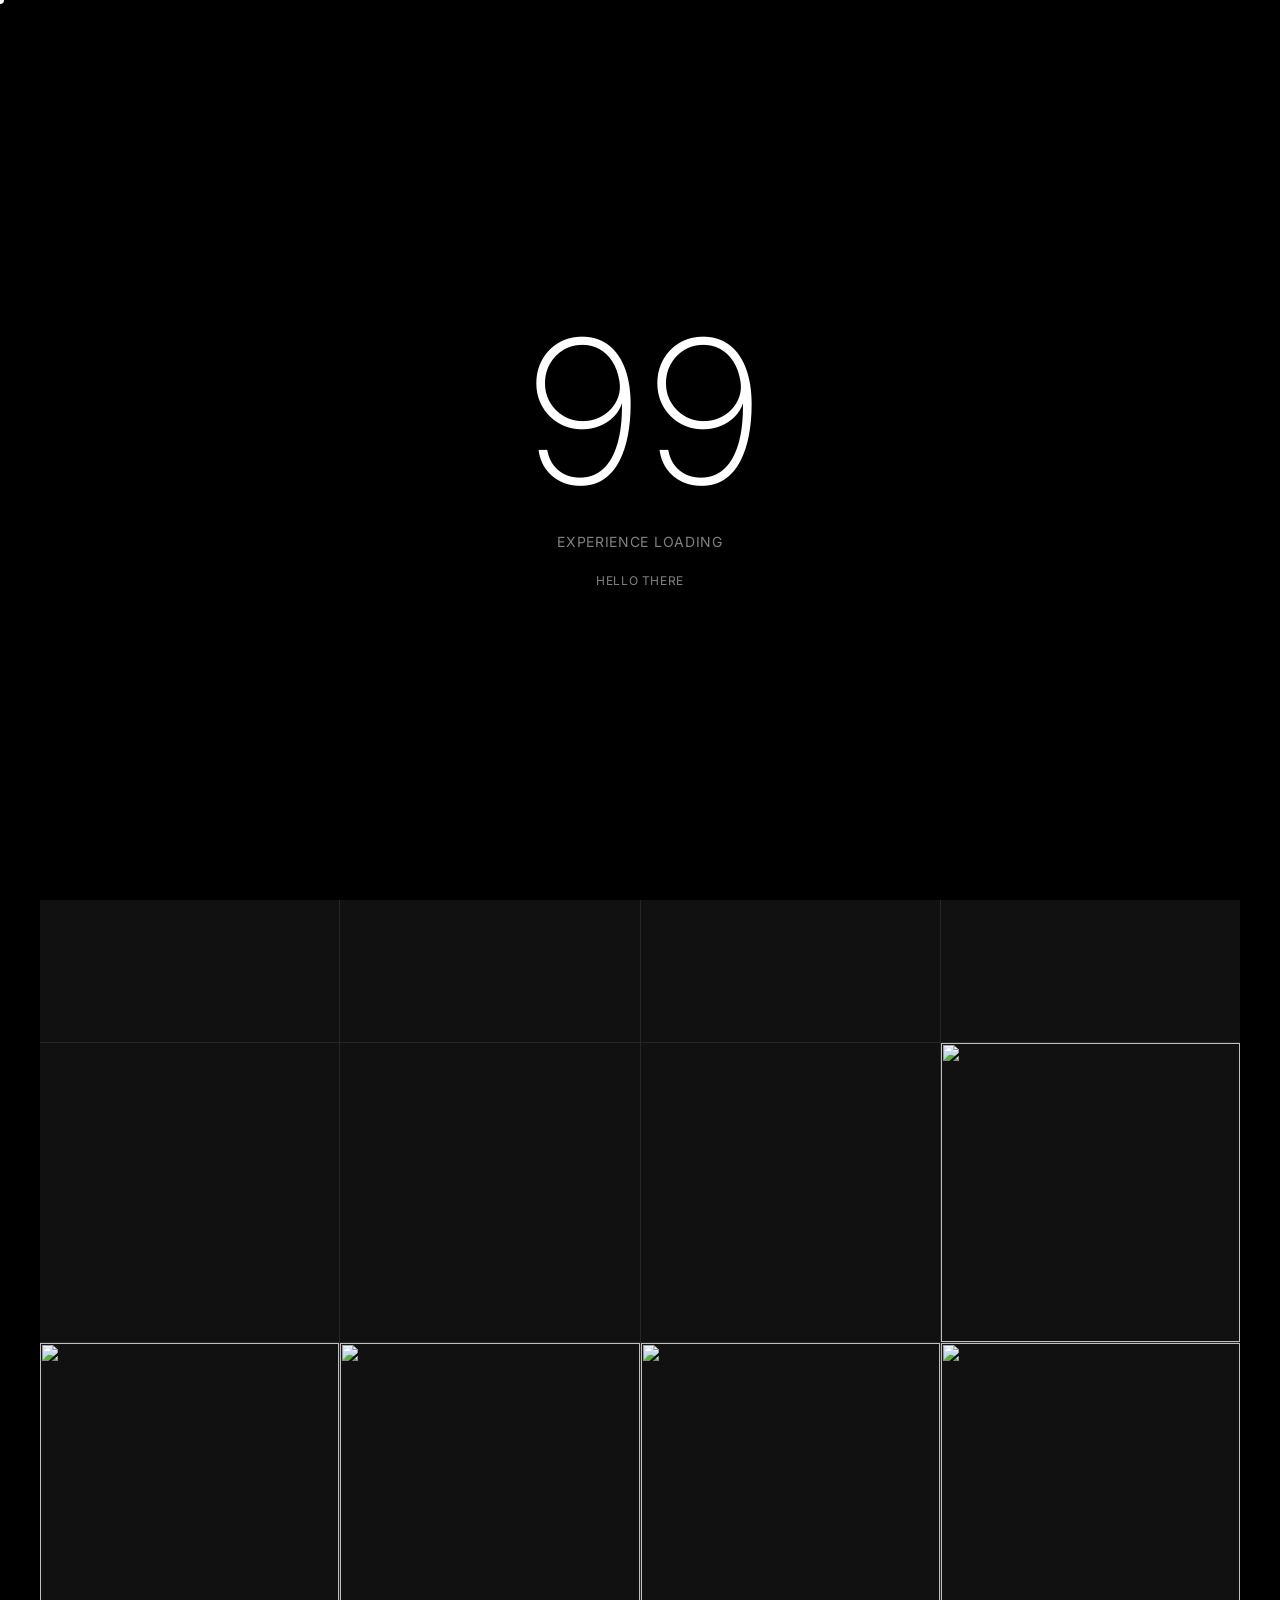
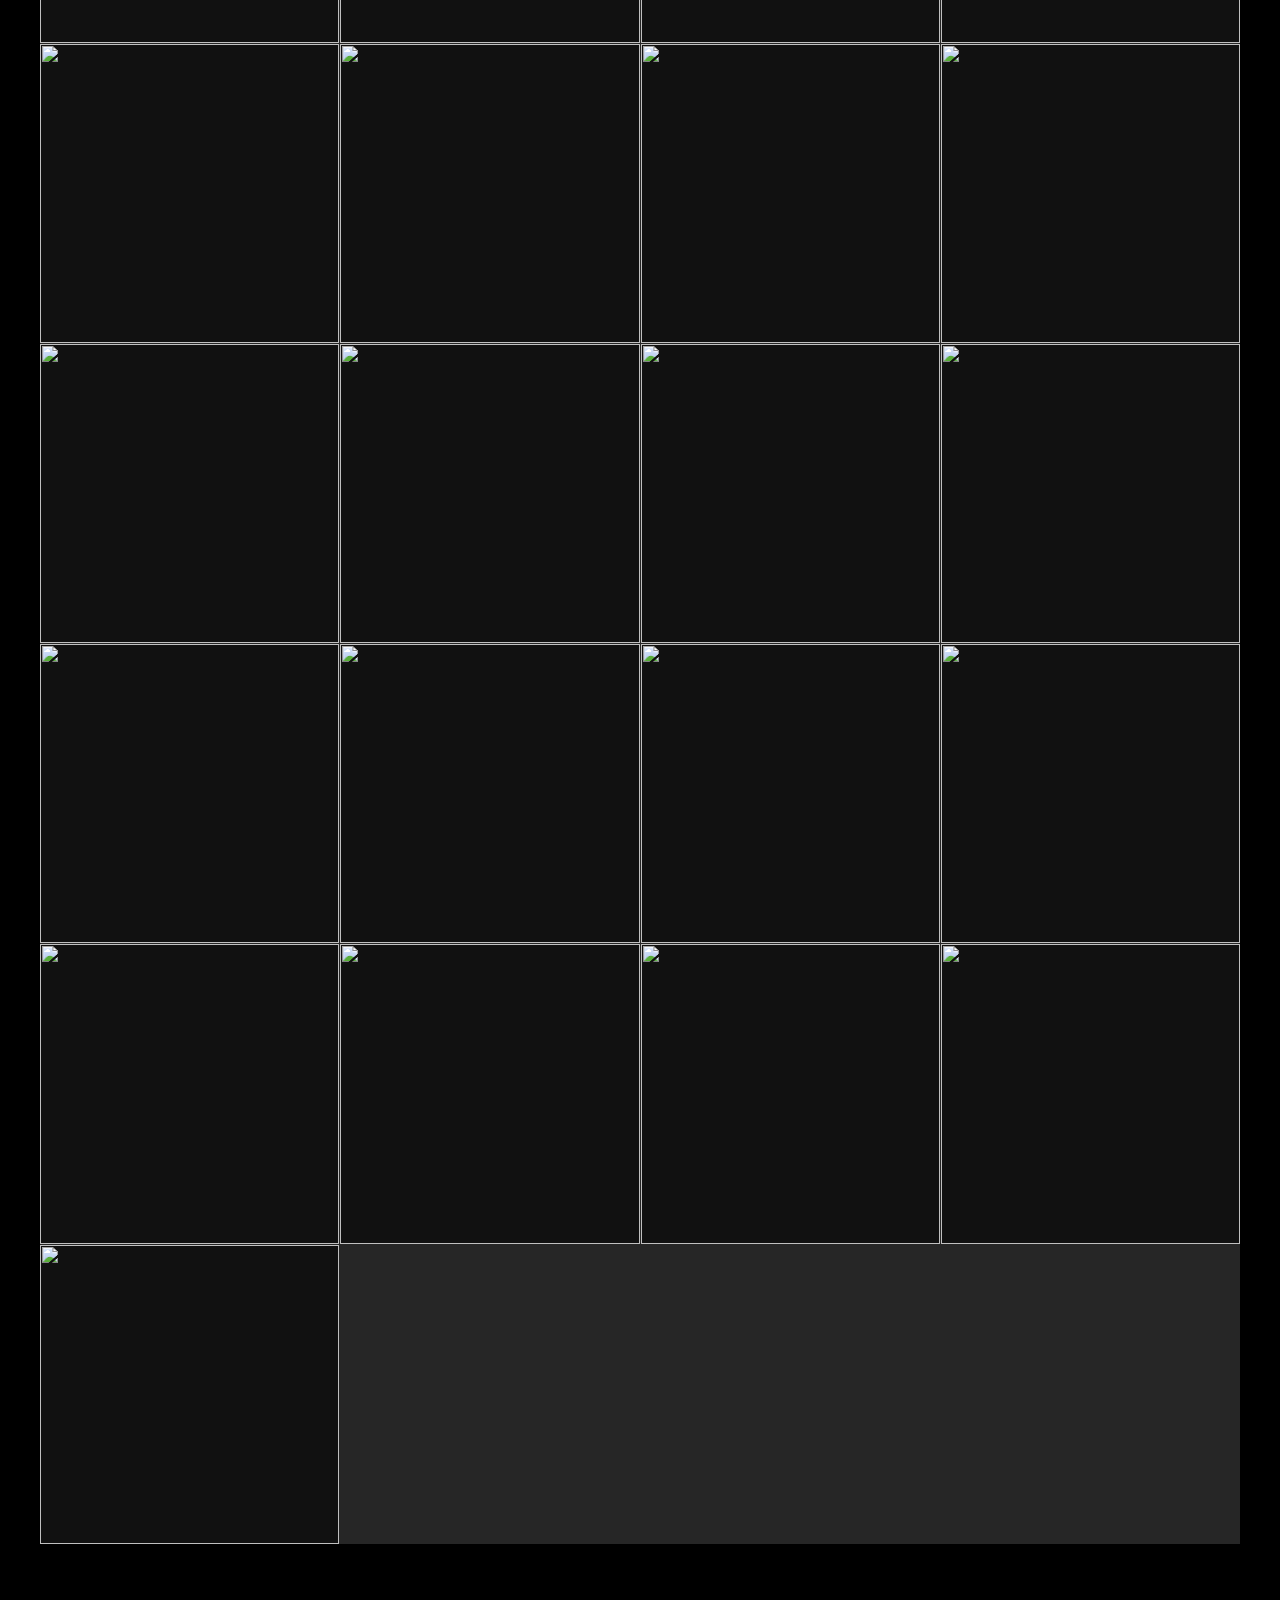
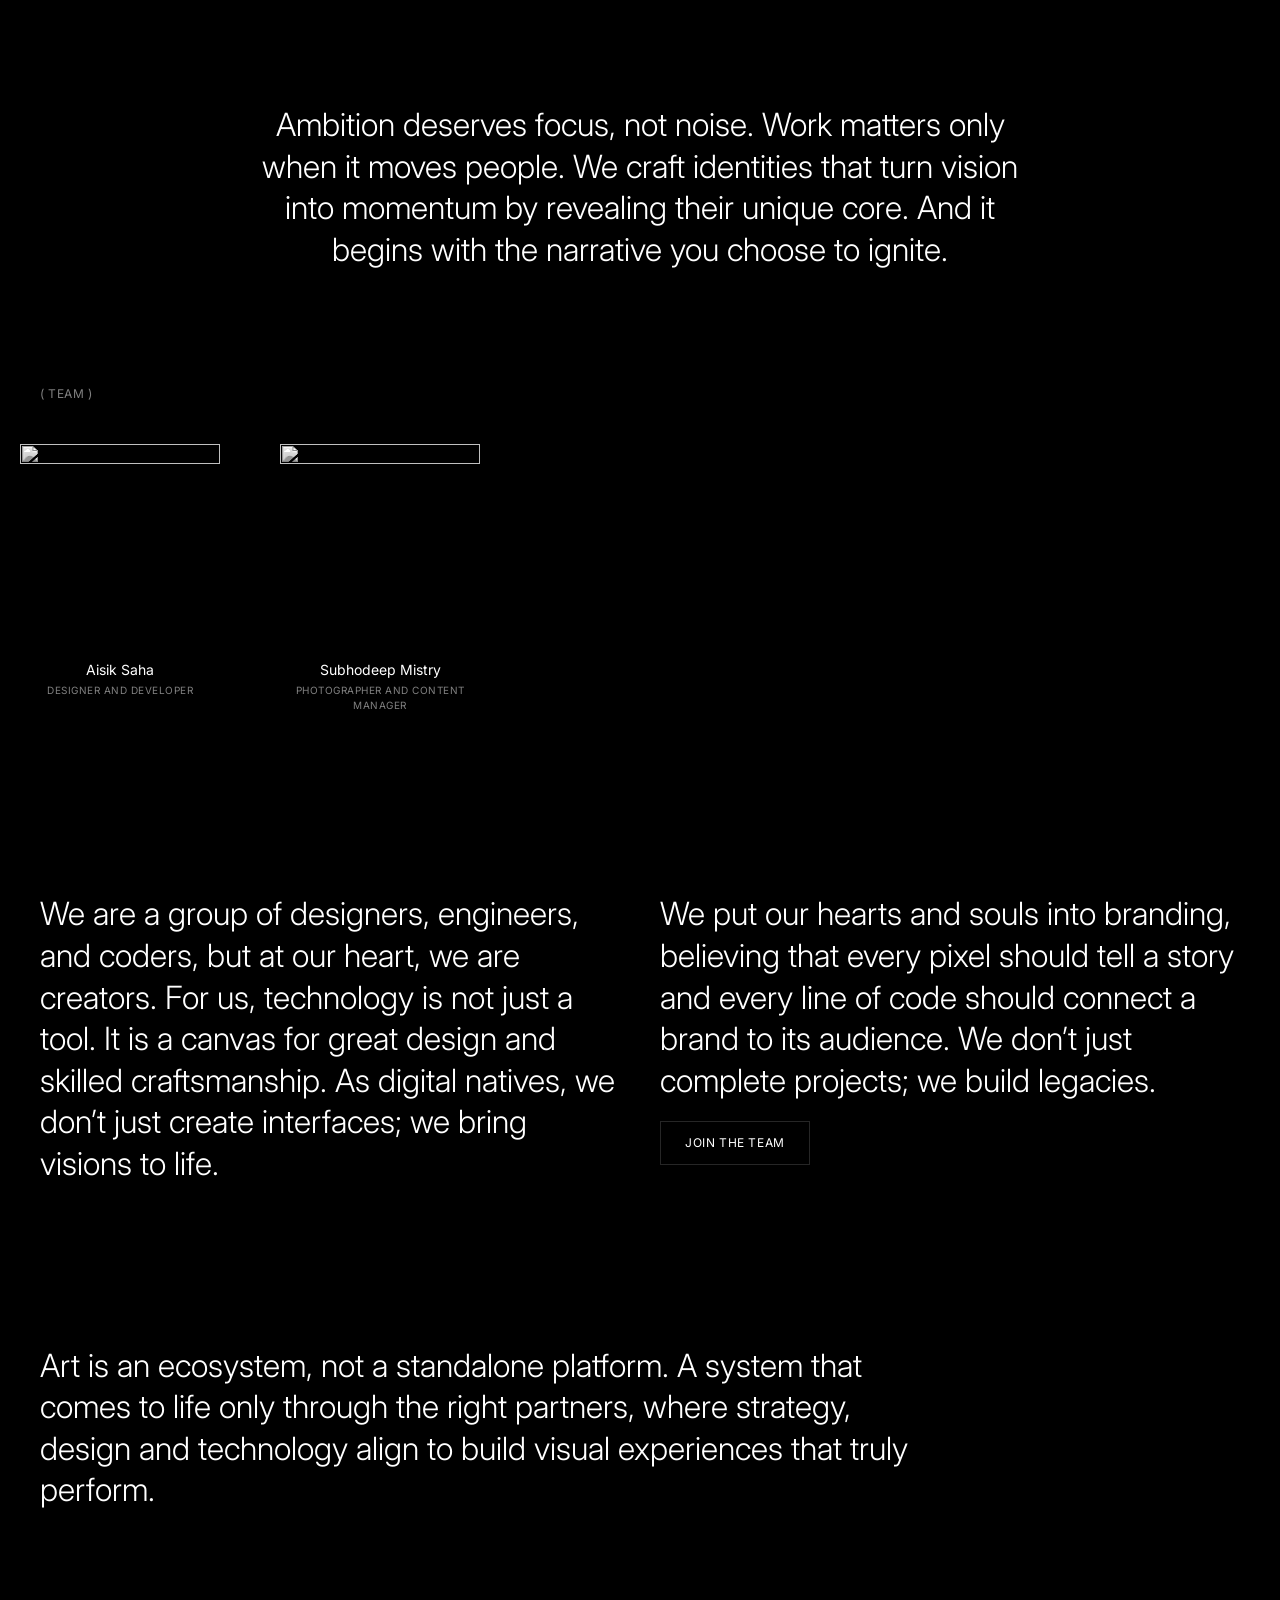
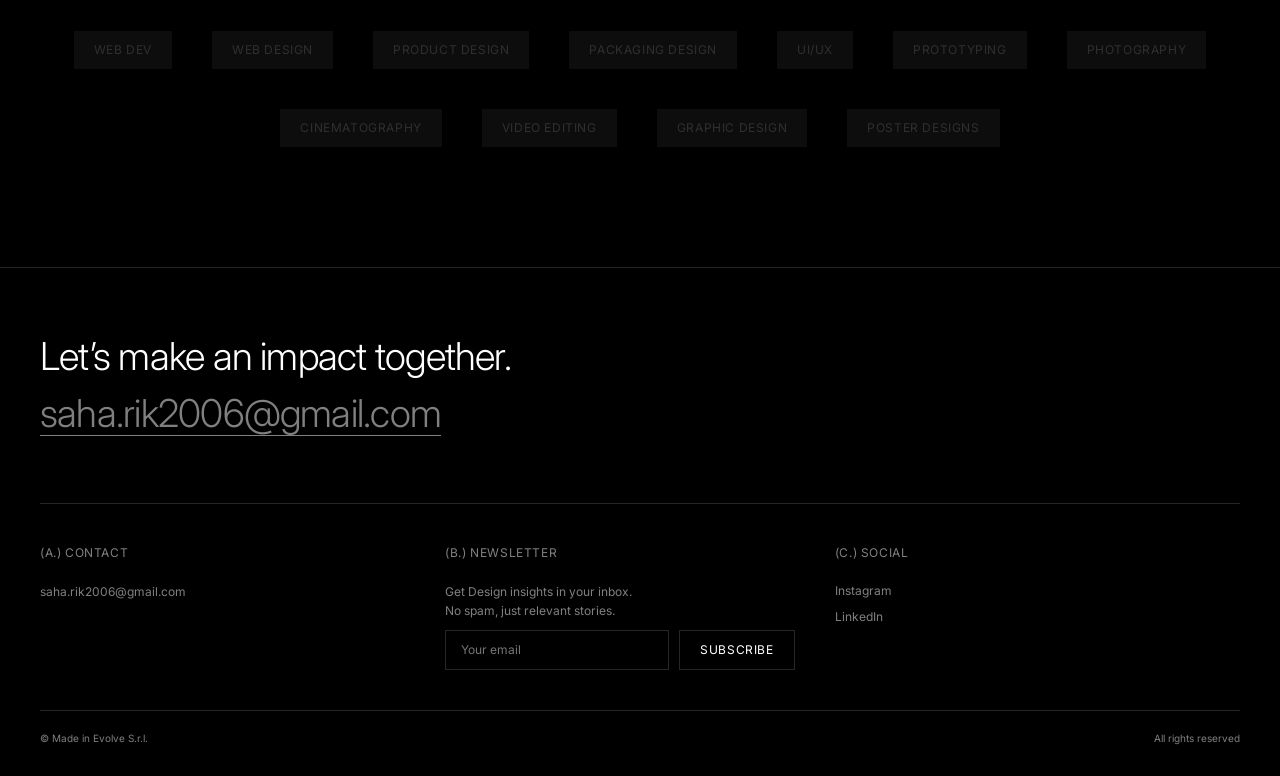
==== public/about.html @ c943b4be "Initial commit — Evolve agency website" ====
<!DOCTYPE html>
<html lang="en">
<head>
  <meta charset="UTF-8">
  <meta name="viewport" content="width=device-width, initial-scale=1.0">
  <title>About | Evolve</title>
  <meta name="description" content="Shopify Plus Agency & System Integrator | Made in Evolve">
  <link rel="preconnect" href="https://fonts.googleapis.com">
  <link rel="preconnect" href="https://fonts.gstatic.com" crossorigin>
  <link href="https://fonts.googleapis.com/css2?family=Inter:wght@200;300;400;500&display=swap" rel="stylesheet">
  <link rel="stylesheet" href="css/reset.css">
  <link rel="stylesheet" href="css/style.css">
  <link rel="stylesheet" href="css/animations.css">
</head>
<body>
  <div class="loader" id="loader">
    <div class="loader-percentage">00</div>
    <div class="loader-text">Experience Loading</div>
    <div class="loader-sub">hello there</div>
  </div>

  <header class="top-bar">
    <div class="top-bar-left">
      <a href="index.html" class="logo-link">
        <span class="logo-dot"></span>
        <span class="logo-text">Evolve</span>
      </a>
      <span class="top-bar-email">
        saha.rik2006@gmail.com
        <span class="email-tooltip">Click to copy email</span>
      </span>
    </div>
    <div class="top-bar-right">
      <div class="lang-switcher">
        <a href="about.html" class="active">EN</a>
        <span style="color:rgba(255,255,255,0.3)">/</span>
        <a href="#">IT</a>
      </div>
      <button class="menu-toggle" aria-label="Toggle menu">
        <span></span>
        <span></span>
        <span></span>
      </button>
    </div>
  </header>

  <nav class="menu-overlay">
    <a href="index.html">Home</a>
    <a href="projects.html">Projects</a>
    <a href="about.html">About</a>
    <a href="services.html">Services</a>
    <a href="contacts.html">Contacts</a>
    <div class="menu-overlay-email">saha.rik2006@gmail.com</div>
  </nav>

  <section class="about-hero">
    <div class="hero-tags">
      <span class="hero-tag">Brand Direction</span>
      <span class="hero-tag">Performance Marketing</span>
      <span class="hero-tag">Advanced Tech</span>
    </div>
    <div style="max-width:90rem;">
      <p class="text-medium" style="margin-bottom:3rem;">
        Evolve is born from a true ambition. Not a theoretical ambition, not a manifesto-style ambition:
        a concrete, tangible drive that pushes you to build, to stand out, to rise.
        The will to make it, to leave a mark. To prove that things can be done better.
        Differently. Truly. Everything begins from this initial spark.
      </p>
      <span class="section-label">OVERVIEW</span>
    </div>
  </section>

  <section class="section" style="padding-top:0;">
    <div class="container">
      <div style="display:grid;grid-template-columns:1fr 1fr;gap:4rem;align-items:start;">
        <p class="text-medium" style="font-size:clamp(1.4rem,1.8vw,2.2rem);">
          And it takes shape within a team built not on similarity, but on tension.
          Designers, creatives, developers, strategists. People who come from opposite worlds
          yet coexist in balance. Because it is there at the intersection between vision and
          structure that the difference is made.
        </p>
        <p class="text-medium" style="font-size:clamp(1.4rem,1.8vw,2.2rem);">
          The true strength of Evolve lies precisely in this: a harmony of diverse tensions.
          Between those who imagine and those who bring ideas to life.
          Between those who break the rules and those who rebuild them better.
        </p>
      </div>

      <div class="media-grid">
        <div class="img-placeholder" style="aspect-ratio:1;" data-media='{"type":"video","src":"https://res.cloudinary.com/dv9ndle5u/video/upload/v1782194505/evolve-media/s_1.mp4"}'><video loop muted playsinline preload="metadata"><source src="https://res.cloudinary.com/dv9ndle5u/video/upload/v1782194505/evolve-media/s_1.mp4" type="video/mp4"></video></div>
        <div class="img-placeholder" style="aspect-ratio:1;" data-media='{"type":"video","src":"https://res.cloudinary.com/dv9ndle5u/video/upload/v1782194543/evolve-media/s_2.mp4"}'><video loop muted playsinline preload="metadata"><source src="https://res.cloudinary.com/dv9ndle5u/video/upload/v1782194543/evolve-media/s_2.mp4" type="video/mp4"></video></div>
        <div class="img-placeholder" style="aspect-ratio:1;" data-media='{"type":"video","src":"https://res.cloudinary.com/dv9ndle5u/video/upload/v1782195685/evolve-media/s_3.mp4"}'><video loop muted playsinline preload="metadata"><source src="https://res.cloudinary.com/dv9ndle5u/video/upload/v1782195685/evolve-media/s_3.mp4" type="video/mp4"></video></div>
        <div class="img-placeholder" style="aspect-ratio:1;" data-media='{"type":"video","src":"https://res.cloudinary.com/dv9ndle5u/video/upload/v1782195697/evolve-media/s_4.mp4"}'><video loop muted playsinline preload="metadata"><source src="https://res.cloudinary.com/dv9ndle5u/video/upload/v1782195697/evolve-media/s_4.mp4" type="video/mp4"></video></div>
        <div class="img-placeholder" style="aspect-ratio:1;" data-media='{"type":"video","src":"https://res.cloudinary.com/dv9ndle5u/video/upload/v1782195722/evolve-media/s_5.mp4"}'><video loop muted playsinline preload="metadata"><source src="https://res.cloudinary.com/dv9ndle5u/video/upload/v1782195722/evolve-media/s_5.mp4" type="video/mp4"></video></div>
        <div class="img-placeholder" style="aspect-ratio:1;" data-media='{"type":"video","src":"https://res.cloudinary.com/dv9ndle5u/video/upload/v1782194721/evolve-media/s_6.mp4"}'><video loop muted playsinline preload="metadata"><source src="https://res.cloudinary.com/dv9ndle5u/video/upload/v1782194721/evolve-media/s_6.mp4" type="video/mp4"></video></div>
        <div class="img-placeholder" style="aspect-ratio:1;" data-media='{"type":"video","src":"https://res.cloudinary.com/dv9ndle5u/video/upload/v1782194740/evolve-media/s_7.mp4"}'><video loop muted playsinline preload="metadata"><source src="https://res.cloudinary.com/dv9ndle5u/video/upload/v1782194740/evolve-media/s_7.mp4" type="video/mp4"></video></div>
        <div class="img-placeholder" style="aspect-ratio:1;" data-media='{"type":"image","src":"https://res.cloudinary.com/dv9ndle5u/image/upload/v1782194744/evolve-media/s_8.jpg"}'><img src="https://res.cloudinary.com/dv9ndle5u/image/upload/v1782194744/evolve-media/s_8.jpg" loading="lazy" alt=""></div>
        <div class="img-placeholder" style="aspect-ratio:1;" data-media='{"type":"image","src":"https://res.cloudinary.com/dv9ndle5u/image/upload/v1782194746/evolve-media/s_9.jpg"}'><img src="https://res.cloudinary.com/dv9ndle5u/image/upload/v1782194746/evolve-media/s_9.jpg" loading="lazy" alt=""></div>
        <div class="img-placeholder" style="aspect-ratio:1;" data-media='{"type":"image","src":"https://res.cloudinary.com/dv9ndle5u/image/upload/v1782194509/evolve-media/s_10.jpg"}'><img src="https://res.cloudinary.com/dv9ndle5u/image/upload/v1782194509/evolve-media/s_10.jpg" loading="lazy" alt=""></div>
        <div class="img-placeholder" style="aspect-ratio:1;" data-media='{"type":"image","src":"https://res.cloudinary.com/dv9ndle5u/image/upload/v1782194513/evolve-media/s_11.jpg"}'><img src="https://res.cloudinary.com/dv9ndle5u/image/upload/v1782194513/evolve-media/s_11.jpg" loading="lazy" alt=""></div>
        <div class="img-placeholder" style="aspect-ratio:1;" data-media='{"type":"image","src":"https://res.cloudinary.com/dv9ndle5u/image/upload/v1782194515/evolve-media/s_12.jpg"}'><img src="https://res.cloudinary.com/dv9ndle5u/image/upload/v1782194515/evolve-media/s_12.jpg" loading="lazy" alt=""></div>
        <div class="img-placeholder" style="aspect-ratio:1;" data-media='{"type":"image","src":"https://res.cloudinary.com/dv9ndle5u/image/upload/v1782194517/evolve-media/s_13.jpg"}'><img src="https://res.cloudinary.com/dv9ndle5u/image/upload/v1782194517/evolve-media/s_13.jpg" loading="lazy" alt=""></div>
        <div class="img-placeholder" style="aspect-ratio:1;" data-media='{"type":"image","src":"https://res.cloudinary.com/dv9ndle5u/image/upload/v1782194520/evolve-media/s_14.jpg"}'><img src="https://res.cloudinary.com/dv9ndle5u/image/upload/v1782194520/evolve-media/s_14.jpg" loading="lazy" alt=""></div>
        <div class="img-placeholder" style="aspect-ratio:1;" data-media='{"type":"image","src":"https://res.cloudinary.com/dv9ndle5u/image/upload/v1782194523/evolve-media/s_15.jpg"}'><img src="https://res.cloudinary.com/dv9ndle5u/image/upload/v1782194523/evolve-media/s_15.jpg" loading="lazy" alt=""></div>
        <div class="img-placeholder" style="aspect-ratio:1;" data-media='{"type":"image","src":"https://res.cloudinary.com/dv9ndle5u/image/upload/v1782194526/evolve-media/s_16.jpg"}'><img src="https://res.cloudinary.com/dv9ndle5u/image/upload/v1782194526/evolve-media/s_16.jpg" loading="lazy" alt=""></div>
        <div class="img-placeholder" style="aspect-ratio:1;" data-media='{"type":"image","src":"https://res.cloudinary.com/dv9ndle5u/image/upload/v1782194529/evolve-media/s_17.jpg"}'><img src="https://res.cloudinary.com/dv9ndle5u/image/upload/v1782194529/evolve-media/s_17.jpg" loading="lazy" alt=""></div>
        <div class="img-placeholder" style="aspect-ratio:1;" data-media='{"type":"image","src":"https://res.cloudinary.com/dv9ndle5u/image/upload/v1782194531/evolve-media/s_18.jpg"}'><img src="https://res.cloudinary.com/dv9ndle5u/image/upload/v1782194531/evolve-media/s_18.jpg" loading="lazy" alt=""></div>
        <div class="img-placeholder" style="aspect-ratio:1;" data-media='{"type":"image","src":"https://res.cloudinary.com/dv9ndle5u/image/upload/v1782194534/evolve-media/s_19.jpg"}'><img src="https://res.cloudinary.com/dv9ndle5u/image/upload/v1782194534/evolve-media/s_19.jpg" loading="lazy" alt=""></div>
        <div class="img-placeholder" style="aspect-ratio:1;" data-media='{"type":"image","src":"https://res.cloudinary.com/dv9ndle5u/image/upload/v1782194546/evolve-media/s_20.jpg"}'><img src="https://res.cloudinary.com/dv9ndle5u/image/upload/v1782194546/evolve-media/s_20.jpg" loading="lazy" alt=""></div>
        <div class="img-placeholder" style="aspect-ratio:1;" data-media='{"type":"image","src":"https://res.cloudinary.com/dv9ndle5u/image/upload/v1782194548/evolve-media/s_21.jpg"}'><img src="https://res.cloudinary.com/dv9ndle5u/image/upload/v1782194548/evolve-media/s_21.jpg" loading="lazy" alt=""></div>
        <div class="img-placeholder" style="aspect-ratio:1;" data-media='{"type":"image","src":"https://res.cloudinary.com/dv9ndle5u/image/upload/v1782194550/evolve-media/s_22.jpg"}'><img src="https://res.cloudinary.com/dv9ndle5u/image/upload/v1782194550/evolve-media/s_22.jpg" loading="lazy" alt=""></div>
        <div class="img-placeholder" style="aspect-ratio:1;" data-media='{"type":"image","src":"https://res.cloudinary.com/dv9ndle5u/image/upload/v1782194487/evolve-media/s_1.jpg"}'><img src="https://res.cloudinary.com/dv9ndle5u/image/upload/v1782194487/evolve-media/s_1.jpg" loading="lazy" alt=""></div>
        <div class="img-placeholder" style="aspect-ratio:1;" data-media='{"type":"image","src":"https://res.cloudinary.com/dv9ndle5u/image/upload/v1782194536/evolve-media/s_2.jpg"}'><img src="https://res.cloudinary.com/dv9ndle5u/image/upload/v1782194536/evolve-media/s_2.jpg" loading="lazy" alt=""></div>
        <div class="img-placeholder" style="aspect-ratio:1;" data-media='{"type":"image","src":"https://res.cloudinary.com/dv9ndle5u/image/upload/v1782194552/evolve-media/s_3.jpg"}'><img src="https://res.cloudinary.com/dv9ndle5u/image/upload/v1782194552/evolve-media/s_3.jpg" loading="lazy" alt=""></div>
        <div class="img-placeholder" style="aspect-ratio:1;" data-media='{"type":"image","src":"https://res.cloudinary.com/dv9ndle5u/image/upload/v1782194598/evolve-media/s_4.jpg"}'><img src="https://res.cloudinary.com/dv9ndle5u/image/upload/v1782194598/evolve-media/s_4.jpg" loading="lazy" alt=""></div>
        <div class="img-placeholder" style="aspect-ratio:1;" data-media='{"type":"image","src":"https://res.cloudinary.com/dv9ndle5u/image/upload/v1782194648/evolve-media/s_5.jpg"}'><img src="https://res.cloudinary.com/dv9ndle5u/image/upload/v1782194648/evolve-media/s_5.jpg" loading="lazy" alt=""></div>
        <div class="img-placeholder" style="aspect-ratio:1;" data-media='{"type":"image","src":"https://res.cloudinary.com/dv9ndle5u/image/upload/v1782194699/evolve-media/s_6.jpg"}'><img src="https://res.cloudinary.com/dv9ndle5u/image/upload/v1782194699/evolve-media/s_6.jpg" loading="lazy" alt=""></div>
        <div class="img-placeholder" style="aspect-ratio:1;" data-media='{"type":"image","src":"https://res.cloudinary.com/dv9ndle5u/image/upload/v1782194724/evolve-media/s_7.jpg"}'><img src="https://res.cloudinary.com/dv9ndle5u/image/upload/v1782194724/evolve-media/s_7.jpg" loading="lazy" alt=""></div>
      </div>
    </div>
  </section>

  <section class="section">
    <div class="container">
      <div style="max-width:80rem;margin:0 auto;text-align:center;">
        <p class="text-medium" style="margin-bottom:3rem;">
          Ambition deserves focus, not noise. Work matters only when it moves people.
          We craft identities that turn vision into momentum by revealing their unique core.
          And it begins with the narrative you choose to ignite.
        </p>
      </div>
    </div>
  </section>

  <!-- Team Grid -->
  <section class="section" style="padding-top:0;">
    <div class="container">
      <span class="section-label">( TEAM )</span>
    </div>
    <div class="team-grid" style="margin-top:2rem;">
      <div class="team-member">
        <img src="https://res.cloudinary.com/dv9ndle5u/image/upload/v1782194396/evolve-media/pic_12.jpg" alt="" loading="lazy" style="width:100%;aspect-ratio:1;object-fit:cover;display:block;">
        <h4>Aisik Saha</h4>
        <p>Designer and Developer</p>
      </div>
      <div class="team-member">
        <img src="https://res.cloudinary.com/dv9ndle5u/image/upload/v1782194401/evolve-media/pic_14.jpg" alt="" loading="lazy" style="width:100%;aspect-ratio:1;object-fit:cover;display:block;">
        <h4>Subhodeep Mistry</h4>
        <p>Photographer and Content Manager</p>
      </div>
    </div>
  </section>

  <!-- Philosophy -->
  <section class="section">
    <div class="container">
      <div style="display:grid;grid-template-columns:1fr 1fr;gap:4rem;">
        <p class="text-medium">
          We are a group of designers, engineers, and coders, but at our heart, we are creators.
          For us, technology is not just a tool. It is a canvas for great design and skilled craftsmanship.
          As digital natives, we don&rsquo;t just create interfaces; we bring visions to life.
        </p>
        <div>
          <p class="text-medium" style="margin-bottom:2rem;">
            We put our hearts and souls into branding, believing that every pixel should tell a story
            and every line of code should connect a brand to its audience.
            We don&rsquo;t just complete projects; we build legacies.
          </p>
          <a href="contacts.html" class="btn">Join The Team</a>
        </div>
      </div>
    </div>
  </section>

  <section class="section">
    <div class="container">
      <p class="text-medium" style="max-width:90rem;">
        Art is an ecosystem, not a standalone platform. A system that comes to life only
        through the right partners, where strategy, design and technology align to build visual
        experiences that truly perform.
      </p>
    </div>
  </section>



  <!-- Partner Logos -->
  <section class="section" style="padding-top:0;">
    <div class="partner-logos">
      <span class="partner-logo" style="display:flex;align-items:center;justify-content:center;background:rgba(255,255,255,0.1);padding:1rem 2rem;border-radius:0;height:auto;font-size:1.2rem;letter-spacing:0.05em;text-transform:uppercase;color:rgba(255,255,255,0.3);">Web Dev</span>
      <span class="partner-logo" style="display:flex;align-items:center;justify-content:center;background:rgba(255,255,255,0.1);padding:1rem 2rem;border-radius:0;height:auto;font-size:1.2rem;letter-spacing:0.05em;text-transform:uppercase;color:rgba(255,255,255,0.3);">Web Design</span>
      <span class="partner-logo" style="display:flex;align-items:center;justify-content:center;background:rgba(255,255,255,0.1);padding:1rem 2rem;border-radius:0;height:auto;font-size:1.2rem;letter-spacing:0.05em;text-transform:uppercase;color:rgba(255,255,255,0.3);">Product Design</span>
      <span class="partner-logo" style="display:flex;align-items:center;justify-content:center;background:rgba(255,255,255,0.1);padding:1rem 2rem;border-radius:0;height:auto;font-size:1.2rem;letter-spacing:0.05em;text-transform:uppercase;color:rgba(255,255,255,0.3);">Packaging Design</span>
      <span class="partner-logo" style="display:flex;align-items:center;justify-content:center;background:rgba(255,255,255,0.1);padding:1rem 2rem;border-radius:0;height:auto;font-size:1.2rem;letter-spacing:0.05em;text-transform:uppercase;color:rgba(255,255,255,0.3);">UI/UX</span>
      <span class="partner-logo" style="display:flex;align-items:center;justify-content:center;background:rgba(255,255,255,0.1);padding:1rem 2rem;border-radius:0;height:auto;font-size:1.2rem;letter-spacing:0.05em;text-transform:uppercase;color:rgba(255,255,255,0.3);">Prototyping</span>
      <span class="partner-logo" style="display:flex;align-items:center;justify-content:center;background:rgba(255,255,255,0.1);padding:1rem 2rem;border-radius:0;height:auto;font-size:1.2rem;letter-spacing:0.05em;text-transform:uppercase;color:rgba(255,255,255,0.3);">Photography</span>
      <span class="partner-logo" style="display:flex;align-items:center;justify-content:center;background:rgba(255,255,255,0.1);padding:1rem 2rem;border-radius:0;height:auto;font-size:1.2rem;letter-spacing:0.05em;text-transform:uppercase;color:rgba(255,255,255,0.3);">Cinematography</span>
      <span class="partner-logo" style="display:flex;align-items:center;justify-content:center;background:rgba(255,255,255,0.1);padding:1rem 2rem;border-radius:0;height:auto;font-size:1.2rem;letter-spacing:0.05em;text-transform:uppercase;color:rgba(255,255,255,0.3);">Video Editing</span>
      <span class="partner-logo" style="display:flex;align-items:center;justify-content:center;background:rgba(255,255,255,0.1);padding:1rem 2rem;border-radius:0;height:auto;font-size:1.2rem;letter-spacing:0.05em;text-transform:uppercase;color:rgba(255,255,255,0.3);">Graphic Design</span>
      <span class="partner-logo" style="display:flex;align-items:center;justify-content:center;background:rgba(255,255,255,0.1);padding:1rem 2rem;border-radius:0;height:auto;font-size:1.2rem;letter-spacing:0.05em;text-transform:uppercase;color:rgba(255,255,255,0.3);">Poster Designs</span>
    </div>
  </section>

  <footer class="footer">
    <div class="footer-cta">
      Let&rsquo;s make an impact together.<br>
      <a href="mailto:saha.rik2006@gmail.com">saha.rik2006@gmail.com</a>
    </div>
    <div class="footer-grid">
      <div class="footer-section">
        <h4>(a.) Contact</h4>
        <p>saha.rik2006@gmail.com</p>
      </div>
      <div class="footer-section">
        <h4>(B.) Newsletter</h4>
        <p>Get Design insights in your inbox.<br>No spam, just relevant stories.</p>
        <form class="newsletter-form">
          <input type="email" name="email" placeholder="Your email" required>
          <button type="button">Subscribe</button>
        </form>
        <div class="form-success">Thank you! Your submission has been received!</div>
        <div class="form-error">Oops! Something went wrong while submitting the form.</div>
      </div>
      <div class="footer-section">
        <h4>(C.) Social</h4>
        <a href="https://www.instagram.com/madeinevolve" target="_blank">Instagram</a>
        <a href="https://www.linkedin.com/company/madeinevolve/" target="_blank">LinkedIn</a>
      </div>
    </div>
    <div class="footer-legal">
      <span>&copy; Made in Evolve S.r.l.</span>
      <span>All rights reserved</span>
    </div>
  </footer>

  <div class="lightbox" id="lightbox">
    <div class="lightbox-bg" id="lightboxBg"></div>
    <button class="lightbox-arrow lightbox-arrow-prev" id="lightboxPrev">
      <svg width="24" height="24" viewBox="0 0 24 24" fill="none" stroke="currentColor" stroke-width="2"><path d="M15 18l-6-6 6-6"/></svg>
    </button>
    <button class="lightbox-arrow lightbox-arrow-next" id="lightboxNext">
      <svg width="24" height="24" viewBox="0 0 24 24" fill="none" stroke="currentColor" stroke-width="2"><path d="M9 18l6-6-6-6"/></svg>
    </button>
    <button class="lightbox-close" id="lightboxClose">
      <svg width="24" height="24" viewBox="0 0 24 24" fill="none" stroke="currentColor" stroke-width="2"><path d="M18 6L6 18M6 6l12 12"/></svg>
    </button>
    <div class="lightbox-content" id="lightboxContent"></div>
  </div>

  <script src="https://cdn.jsdelivr.net/npm/@emailjs/browser@4/dist/email.min.js"></script>
  <script src="https://cdnjs.cloudflare.com/ajax/libs/gsap/3.12.5/gsap.min.js"></script>
  <script src="https://cdnjs.cloudflare.com/ajax/libs/gsap/3.12.5/ScrollTrigger.min.js"></script>
  <script src="https://unpkg.com/lenis@1.1.13/dist/lenis.min.js"></script>
  <script src="js/loader.js"></script>
  <script src="js/cursor.js"></script>
  <script src="js/navigation.js"></script>
  <script src="js/animations.js"></script>
  <script src="js/forms.js"></script>
  <script src="js/main.js"></script>
  <script src="js/lightbox.js"></script>
</body>
</html>
---- public/css/style.css ----
:root {
  --color-bg: #000;
  --color-text: #fff;
  --color-text-muted: rgba(255, 255, 255, 0.5);
  --color-border: rgba(255, 255, 255, 0.15);
  --color-accent: #e60000;
  --color-surface: #111;
  --color-overlay: rgba(255, 255, 255, 0.03);
  --font-sans: 'Inter', -apple-system, BlinkMacSystemFont, 'Segoe UI', sans-serif;
  --font-mono: 'SF Mono', 'Fira Code', 'Fira Mono', monospace;
  --letter-spacing-tight: -0.02em;
  --letter-spacing-wide: 0.05em;
  --transition-fast: 0.3s cubic-bezier(0.25, 0.46, 0.45, 0.94);
  --transition-smooth: 0.5s cubic-bezier(0.25, 0.46, 0.45, 0.94);
}

html.lenis {
  height: auto;
}
.lenis.lenis-smooth {
  scroll-behavior: auto;
}
.lenis.lenis-smooth [data-lenis-prevent] {
  overscroll-behavior: contain;
}

body {
  background: var(--color-bg);
  color: var(--color-text);
  font-family: var(--font-sans);
  overflow-x: hidden;
}

::selection {
  background: rgba(255, 255, 255, 0.2);
  color: #fff;
}

::-webkit-scrollbar {
  display: none;
}

.container {
  width: 100%;
  max-width: 144rem;
  margin: 0 auto;
  padding: 0 4rem;
}

.section {
  padding: 8rem 0;
  position: relative;
}

.section-label {
  font-size: 1.2rem;
  letter-spacing: var(--letter-spacing-wide);
  text-transform: uppercase;
  color: var(--color-text-muted);
  margin-bottom: 2rem;
  font-weight: 400;
}

.text-large {
  font-size: clamp(3.2rem, 5vw, 7.2rem);
  font-weight: 300;
  letter-spacing: var(--letter-spacing-tight);
  line-height: 1.05;
}

.text-medium {
  font-size: clamp(1.8rem, 2.5vw, 3.2rem);
  font-weight: 300;
  line-height: 1.3;
}

.text-small {
  font-size: clamp(1.2rem, 1.2vw, 1.4rem);
  color: var(--color-text-muted);
  letter-spacing: var(--letter-spacing-wide);
  text-transform: uppercase;
}

.btn {
  display: inline-flex;
  align-items: center;
  gap: 1rem;
  padding: 1.2rem 2.4rem;
  border: 1px solid var(--color-border);
  font-size: 1.2rem;
  letter-spacing: var(--letter-spacing-wide);
  text-transform: uppercase;
  transition: var(--transition-fast);
  position: relative;
  overflow: hidden;
}

.btn:hover {
  background: rgba(255, 255, 255, 0.05);
  border-color: rgba(255, 255, 255, 0.3);
}

.btn-primary {
  background: rgba(255, 255, 255, 0.1);
  border-color: rgba(255, 255, 255, 0.2);
}

/* Loading Screen */
.loader {
  position: fixed;
  top: 0;
  left: 0;
  width: 100%;
  height: 100%;
  background: #000;
  z-index: 10000;
  display: flex;
  flex-direction: column;
  align-items: center;
  justify-content: center;
  gap: 2rem;
  transition: transform 0.8s cubic-bezier(0.77, 0, 0.18, 1);
}

.loader.hidden {
  transform: translateY(-100%);
}

.loader-percentage {
  font-size: 20rem;
  font-weight: 200;
  letter-spacing: -0.04em;
  line-height: 1;
  font-variant-numeric: tabular-nums;
}

.loader-text {
  font-size: 1.4rem;
  letter-spacing: var(--letter-spacing-wide);
  text-transform: uppercase;
  color: var(--color-text-muted);
}

.loader-sub {
  font-size: 1.2rem;
  color: var(--color-text-muted);
  letter-spacing: var(--letter-spacing-wide);
  text-transform: uppercase;
  opacity: 0;
  transition: opacity 0.5s ease;
}

.loader-sub.visible {
  opacity: 1;
}

/* Top Bar */
.top-bar {
  position: fixed;
  top: 0;
  left: 0;
  right: 0;
  z-index: 100;
  display: flex;
  align-items: center;
  justify-content: space-between;
  padding: 2rem 4rem;
  mix-blend-mode: difference;
}

.top-bar-left {
  display: flex;
  align-items: center;
  gap: 3rem;
}

.top-bar-left .logo-link {
  display: flex;
  align-items: center;
  gap: 0.5rem;
}

.logo-dot {
  width: 0.8rem;
  height: 0.8rem;
  background: #fff;
  border-radius: 50%;
}

.logo-text {
  font-size: 1.2rem;
  letter-spacing: var(--letter-spacing-wide);
  text-transform: uppercase;
}

.top-bar-email {
  font-size: 1.2rem;
  color: var(--color-text-muted);
  letter-spacing: var(--letter-spacing-wide);
  cursor: none;
  position: relative;
  transition: color var(--transition-fast);
}

.top-bar-email:hover {
  color: #fff;
}

.email-tooltip {
  position: absolute;
  top: 100%;
  left: 0;
  font-size: 1rem;
  color: var(--color-text-muted);
  white-space: nowrap;
  opacity: 0;
  transition: opacity var(--transition-fast);
  padding-top: 0.5rem;
}

.email-tooltip.visible {
  opacity: 1;
}

.top-bar-right {
  display: flex;
  align-items: center;
  gap: 2rem;
}

.lang-switcher {
  display: flex;
  gap: 0.5rem;
  font-size: 1.2rem;
}

.lang-switcher a {
  color: var(--color-text-muted);
  transition: color var(--transition-fast);
  letter-spacing: var(--letter-spacing-wide);
}

.lang-switcher a.active {
  color: #fff;
}

.menu-toggle {
  display: flex;
  flex-direction: column;
  gap: 0.4rem;
  padding: 0.5rem;
  cursor: none;
}

.menu-toggle span {
  display: block;
  width: 2.4rem;
  height: 0.1rem;
  background: #fff;
  transition: var(--transition-fast);
}

.menu-toggle.active span:nth-child(1) {
  transform: rotate(45deg) translate(0.3rem, 0.3rem);
}

.menu-toggle.active span:nth-child(2) {
  opacity: 0;
}

.menu-toggle.active span:nth-child(3) {
  transform: rotate(-45deg) translate(0.3rem, -0.3rem);
}

/* Menu Overlay */
.menu-overlay {
  position: fixed;
  top: 0;
  left: 0;
  width: 100%;
  height: 100%;
  background: #000;
  z-index: 99;
  display: flex;
  flex-direction: column;
  align-items: center;
  justify-content: center;
  gap: 3rem;
  opacity: 0;
  pointer-events: none;
  transition: opacity 0.6s cubic-bezier(0.77, 0, 0.18, 1);
}

.menu-overlay.open {
  opacity: 1;
  pointer-events: all;
}

.menu-overlay a {
  font-size: clamp(3rem, 4vw, 5rem);
  font-weight: 300;
  letter-spacing: var(--letter-spacing-tight);
  transition: var(--transition-fast);
  position: relative;
}

.menu-overlay a::after {
  content: '';
  position: absolute;
  bottom: 0;
  left: 0;
  width: 0;
  height: 0.1rem;
  background: #fff;
  transition: width 0.4s cubic-bezier(0.25, 0.46, 0.45, 0.94);
}

.menu-overlay a:hover::after {
  width: 100%;
}

.menu-overlay-email {
  margin-top: 4rem;
  font-size: 1.4rem;
  color: var(--color-text-muted);
}

/* Fixed Side Navigation */
.side-nav {
  position: fixed;
  right: 2rem;
  top: 50%;
  transform: translateY(-50%);
  z-index: 50;
  display: flex;
  flex-direction: column;
  gap: 1.5rem;
  mix-blend-mode: difference;
}

.side-nav a {
  font-size: 1rem;
  letter-spacing: var(--letter-spacing-wide);
  color: var(--color-text-muted);
  writing-mode: vertical-rl;
  text-orientation: mixed;
  transition: color var(--transition-fast);
  position: relative;
  padding: 0.5rem 0;
}

.side-nav a::before {
  content: '';
  position: absolute;
  left: 50%;
  top: 0;
  width: 0.1rem;
  height: 0;
  background: #fff;
  transition: height 0.4s cubic-bezier(0.25, 0.46, 0.45, 0.94);
}

.side-nav a.active {
  color: #fff;
}

.side-nav a.active::before {
  height: 100%;
}

/* Hero Section */
.hero {
  min-height: 100vh;
  display: flex;
  flex-direction: column;
  justify-content: center;
  padding: 12rem 4rem 8rem;
  position: relative;
}

.hero-content-wrapper {
  position: relative;
  z-index: 2;
  max-width: 60%;
  pointer-events: none; /* Let clicks pass through empty areas to the 3d canvas if any */
}

/* Enable pointer events only on interactive text */
.hero-content-wrapper .hero-tags, 
.hero-content-wrapper .hero-title, 
.hero-content-wrapper .hero-sub {
  pointer-events: auto;
}

.hero-canvas {
  position: absolute;
  top: 0;
  right: 0;
  width: 50%;
  height: 100%;
  z-index: 1;
  pointer-events: auto;
}

.hero-tags {
  display: flex;
  gap: 3rem;
  margin-bottom: 4rem;
}

.hero-tag {
  font-size: 11px;
  letter-spacing: var(--letter-spacing-wide);
  text-transform: uppercase;
  color: var(--color-text-muted);
  position: relative;
  padding-left: 2rem;
}

.hero-tag::before {
  content: '';
  position: absolute;
  left: 0;
  top: 50%;
  width: 1.2rem;
  height: 0.1rem;
  background: var(--color-text-muted);
}

.hero-title {
  font-size: clamp(6rem, 12vw, 16rem);
  font-weight: 200;
  line-height: 0.9;
  letter-spacing: -0.04em;
  max-width: 90%;
}

.hero-title .line {
  overflow: hidden;
  display: block;
  padding-bottom: 0.2em;
  margin-bottom: -0.2em;
}

.hero-title .line span {
  display: inline-block;
  opacity: 0;
  transform: translateY(100%);
}

.hero-sub {
  margin-top: 4rem;
  font-size: clamp(1.6rem, 2vw, 2.4rem);
  font-weight: 300;
  color: var(--color-text-muted);
  max-width: 50rem;
}

.hero-bottom {
  position: absolute;
  bottom: 4rem;
  left: 4rem;
  right: 4rem;
  display: flex;
  justify-content: space-between;
  align-items: flex-end;
}

.hero-email {
  font-size: 1.2rem;
  color: var(--color-text-muted);
  letter-spacing: var(--letter-spacing-wide);
}

.hero-location {
  font-size: 1rem;
  color: var(--color-text-muted);
  letter-spacing: var(--letter-spacing-wide);
  text-align: right;
}

/* Project Cards */
.project-cards {
  padding: 4rem 4rem 8rem;
}

.project-card {
  display: grid;
  grid-template-columns: 1fr 1fr;
  gap: 4rem;
  padding: 4rem 0;
  border-bottom: 0.1rem solid var(--color-border);
  opacity: 0;
  transform: translateY(4rem);
}

.project-card:first-child {
  border-top: 0.1rem solid var(--color-border);
}

.project-card-image {
  position: relative;
  overflow: hidden;
  aspect-ratio: 16/10;
  background: #111;
}

.project-card-image img {
  width: 100%;
  height: 100%;
  object-fit: cover;
  transition: transform 0.6s cubic-bezier(0.25, 0.46, 0.45, 0.94);
}

.project-card:hover .project-card-image img {
  transform: scale(1.05);
}

.project-card-content {
  display: flex;
  flex-direction: column;
  justify-content: space-between;
}

.project-card-header {
  display: flex;
  flex-direction: column;
  gap: 1.5rem;
}

.project-card-label {
  font-size: 1rem;
  letter-spacing: var(--letter-spacing-wide);
  color: var(--color-text-muted);
  text-transform: uppercase;
}

.project-card-title {
  font-size: clamp(2.4rem, 3vw, 4rem);
  font-weight: 300;
  letter-spacing: var(--letter-spacing-tight);
}

.project-card-meta {
  display: flex;
  gap: 3rem;
  font-size: 1.1rem;
  color: var(--color-text-muted);
  letter-spacing: var(--letter-spacing-wide);
  text-transform: uppercase;
}

.project-card-kpi {
  display: grid;
  grid-template-columns: 1fr 1fr;
  gap: 1rem;
  margin-top: 2rem;
  padding: 2rem;
  background: rgba(255, 255, 255, 0.03);
  border: 0.1rem solid var(--color-border);
}

.kpi-item {
  display: flex;
  flex-direction: column;
  gap: 0.3rem;
}

.kpi-label {
  font-size: 0.9rem;
  color: var(--color-text-muted);
  letter-spacing: var(--letter-spacing-wide);
  text-transform: uppercase;
}

.kpi-value {
  font-size: 1.6rem;
  font-weight: 400;
}

.project-card-services {
  display: flex;
  flex-wrap: wrap;
  gap: 0.5rem;
  margin-top: 2rem;
}

.project-card-services span {
  font-size: 0.9rem;
  padding: 0.4rem 1rem;
  border: 0.1rem solid var(--color-border);
  color: var(--color-text-muted);
  letter-spacing: var(--letter-spacing-wide);
  text-transform: uppercase;
}

.project-card-cta {
  margin-top: 2rem;
  display: inline-flex;
  align-items: center;
  gap: 1rem;
  font-size: 1.1rem;
  letter-spacing: var(--letter-spacing-wide);
  text-transform: uppercase;
  color: var(--color-text-muted);
  transition: color var(--transition-fast);
}

.project-card-cta:hover {
  color: #fff;
}

/* Marquee */
.marquee {
  padding: 4rem 0;
  overflow: hidden;
  border-top: 0.1rem solid var(--color-border);
  border-bottom: 0.1rem solid var(--color-border);
}

.marquee-track {
  display: flex;
  gap: 4rem;
  white-space: nowrap;
  animation: marquee 30s linear infinite;
}

.marquee-track a {
  font-size: 1.4rem;
  letter-spacing: var(--letter-spacing-wide);
  color: var(--color-text-muted);
  text-transform: uppercase;
  transition: color var(--transition-fast);
}

.marquee-track a:hover {
  color: #fff;
}

@keyframes marquee {
  0% { transform: translateX(0); }
  100% { transform: translateX(-50%); }
}

/* Services Grid */
.services-grid {
  display: grid;
  grid-template-columns: repeat(4, 1fr);
  gap: 0.1rem;
  background: var(--color-border);
}

.service-item {
  background: #000;
  padding: 4rem;
  display: flex;
  flex-direction: column;
  gap: 2rem;
  position: relative;
  overflow: hidden;
}

.service-item::before {
  content: '';
  position: absolute;
  top: 0;
  left: 0;
  width: 100%;
  height: 100%;
  background: rgba(255, 255, 255, 0.02);
  transform: translateY(100%);
  transition: transform 0.6s cubic-bezier(0.25, 0.46, 0.45, 0.94);
}

.service-item:hover::before {
  transform: translateY(0);
}

.service-item-letter {
  font-size: 2rem;
  font-weight: 200;
  color: var(--color-text-muted);
}

.service-item-title {
  font-size: clamp(1.8rem, 2vw, 2.4rem);
  font-weight: 300;
}

.service-item-tags {
  display: flex;
  flex-wrap: wrap;
  gap: 0.5rem;
  margin-top: auto;
}

.service-item-tags span {
  font-size: 0.8rem;
  padding: 0.3rem 0.8rem;
  border: 0.1rem solid var(--color-border);
  color: var(--color-text-muted);
  letter-spacing: var(--letter-spacing-wide);
  text-transform: uppercase;
}

/* Accordion */
.accordion {
  border-top: 0.1rem solid var(--color-border);
}

.accordion-item {
  border-bottom: 0.1rem solid var(--color-border);
}

.accordion-header {
  display: flex;
  justify-content: space-between;
  align-items: center;
  padding: 2rem 4rem 2rem 0;
  cursor: none;
  gap: 2rem;
}

.accordion-header-left {
  display: flex;
  align-items: center;
  gap: 2rem;
}

.accordion-number {
  font-size: 1.2rem;
  color: var(--color-text-muted);
  font-family: var(--font-mono);
}

.accordion-header h3 {
  font-size: clamp(1.8rem, 2.5vw, 3.2rem);
  font-weight: 300;
}

.accordion-icon {
  width: 2rem;
  height: 2rem;
  position: relative;
  flex-shrink: 0;
}

.accordion-icon::before,
.accordion-icon::after {
  content: '';
  position: absolute;
  background: #fff;
  transition: transform 0.4s cubic-bezier(0.25, 0.46, 0.45, 0.94);
}

.accordion-icon::before {
  width: 0.1rem;
  height: 100%;
  left: 50%;
  top: 0;
}

.accordion-icon::after {
  width: 100%;
  height: 0.1rem;
  top: 50%;
  left: 0;
}

.accordion-item.open .accordion-icon::before {
  transform: rotate(90deg);
}

.accordion-body {
  max-height: 0;
  overflow: hidden;
  transition: max-height 0.6s cubic-bezier(0.25, 0.46, 0.45, 0.94);
}

.accordion-content {
  padding-bottom: 3rem;
  display: grid;
  grid-template-columns: 1fr 1fr;
  gap: 3rem;
}

.accordion-content p {
  font-size: 1.4rem;
  color: var(--color-text-muted);
  line-height: 1.7;
}

.accordion-column h4 {
  font-size: 1.2rem;
  letter-spacing: var(--letter-spacing-wide);
  text-transform: uppercase;
  margin-bottom: 1.5rem;
  color: var(--color-text-muted);
}

.accordion-column ul {
  display: flex;
  flex-direction: column;
  gap: 0.8rem;
}

.accordion-column li {
  font-size: 1.4rem;
  color: var(--color-text-muted);
  padding-left: 1.5rem;
  position: relative;
}

.accordion-column li::before {
  content: '';
  position: absolute;
  left: 0;
  top: 0.8rem;
  width: 0.4rem;
  height: 0.4rem;
  background: var(--color-text-muted);
  border-radius: 50%;
}

/* Showreel */
.showreel {
  padding: 0;
  position: relative;
  aspect-ratio: 16/9;
  background: #111;
  display: flex;
  align-items: center;
  justify-content: center;
  overflow: hidden;
}

.showreel-poster {
  width: 100%;
  height: 100%;
  object-fit: cover;
  position: absolute;
  top: 0;
  left: 0;
}

.showreel-overlay {
  position: absolute;
  top: 0;
  left: 0;
  width: 100%;
  height: 100%;
  display: flex;
  flex-direction: column;
  align-items: center;
  justify-content: center;
  gap: 2rem;
  background: rgba(0, 0, 0, 0.5);
  z-index: 1;
}

.showreel-play {
  width: 8rem;
  height: 8rem;
  border: 0.1rem solid rgba(255, 255, 255, 0.3);
  border-radius: 50%;
  display: flex;
  align-items: center;
  justify-content: center;
  transition: var(--transition-fast);
  position: relative;
}

.showreel-play::before {
  content: '';
  width: 0;
  height: 0;
  border-left: 2rem solid #fff;
  border-top: 1.4rem solid transparent;
  border-bottom: 1.4rem solid transparent;
  margin-left: 0.5rem;
}

.showreel-play:hover {
  border-color: #fff;
  transform: scale(1.1);
}

.showreel-text {
  font-size: 1.4rem;
  letter-spacing: var(--letter-spacing-wide);
  text-transform: uppercase;
  color: rgba(255, 255, 255, 0.8);
}

.showreel-bottom {
  position: absolute;
  bottom: 2rem;
  left: 2rem;
  right: 2rem;
  display: flex;
  justify-content: space-between;
  align-items: center;
  z-index: 2;
  font-size: 1rem;
  color: rgba(255, 255, 255, 0.5);
  letter-spacing: var(--letter-spacing-wide);
}

/* Manifesto */
.manifesto-grid {
  display: grid;
  grid-template-columns: 1fr 1fr;
  gap: 4rem;
  align-items: center;
}

.manifesto-image {
  position: relative;
  overflow: hidden;
  aspect-ratio: 4/3;
  background: #111;
}

.manifesto-image img {
  width: 100%;
  height: 100%;
  object-fit: cover;
}

.manifesto-text-block {
  padding: 4rem;
}

.manifesto-text-block p {
  font-size: clamp(1.4rem, 1.5vw, 1.8rem);
  color: var(--color-text-muted);
  line-height: 1.7;
  margin-bottom: 2rem;
}

/* Footer */
.footer {
  padding: 6rem 4rem 3rem;
  border-top: 0.1rem solid var(--color-border);
}

.footer-cta {
  font-size: clamp(2.4rem, 3vw, 4rem);
  font-weight: 300;
  margin-bottom: 6rem;
  letter-spacing: var(--letter-spacing-tight);
}

.footer-cta a {
  color: var(--color-text-muted);
  transition: color var(--transition-fast);
  position: relative;
}

.footer-cta a::after {
  content: '';
  position: absolute;
  bottom: 0;
  left: 0;
  width: 100%;
  height: 0.1rem;
  background: var(--color-text-muted);
  transition: var(--transition-fast);
}

.footer-cta a:hover {
  color: #fff;
}

.footer-cta a:hover::after {
  background: #fff;
}

.footer-grid {
  display: grid;
  grid-template-columns: 2fr 1fr 1fr 1fr;
  gap: 4rem;
  padding-top: 4rem;
  border-top: 0.1rem solid var(--color-border);
}

.footer-section h4 {
  font-size: 1.2rem;
  letter-spacing: var(--letter-spacing-wide);
  text-transform: uppercase;
  color: var(--color-text-muted);
  margin-bottom: 2rem;
}

.footer-section p {
  font-size: 1.2rem;
  color: var(--color-text-muted);
  line-height: 1.6;
}

.footer-section a {
  display: block;
  font-size: 1.2rem;
  color: var(--color-text-muted);
  margin-bottom: 0.8rem;
  transition: color var(--transition-fast);
}

.footer-section a:hover {
  color: #fff;
}

.footer-legal {
  font-size: 1rem;
  color: var(--color-text-muted);
  margin-top: 4rem;
  padding-top: 2rem;
  border-top: 0.1rem solid var(--color-border);
  display: flex;
  justify-content: space-between;
}

.newsletter-form {
  display: flex;
  gap: 1rem;
  margin-top: 1rem;
}

.newsletter-form input {
  flex: 1;
  padding: 1rem 1.5rem;
  border: 0.1rem solid var(--color-border);
  font-size: 1.2rem;
  transition: var(--transition-fast);
}

.newsletter-form input:focus {
  border-color: rgba(255, 255, 255, 0.3);
}

.newsletter-form button {
  padding: 1rem 2rem;
  border: 0.1rem solid var(--color-border);
  font-size: 1.2rem;
  letter-spacing: var(--letter-spacing-wide);
  text-transform: uppercase;
  transition: var(--transition-fast);
}

.newsletter-form button:hover {
  background: rgba(255, 255, 255, 0.1);
}

/* Projects Page */
.projects-hero {
  min-height: 60vh;
  display: flex;
  flex-direction: column;
  justify-content: center;
  padding: 12rem 4rem 6rem;
}

.projects-filters {
  display: flex;
  flex-wrap: wrap;
  gap: 1rem;
  margin-top: 3rem;
  padding: 0 4rem;
}

.filter-btn {
  padding: 0.8rem 2rem;
  border: 0.1rem solid var(--color-border);
  font-size: 1.1rem;
  letter-spacing: var(--letter-spacing-wide);
  text-transform: uppercase;
  color: var(--color-text-muted);
  transition: var(--transition-fast);
}

.filter-btn.active,
.filter-btn:hover {
  border-color: #fff;
  color: #fff;
}

.projects-grid {
  display: grid;
  grid-template-columns: repeat(auto-fill, minmax(40rem, 1fr));
  gap: 0.1rem;
  background: var(--color-border);
  padding: 0 4rem;
}

.project-card-grid {
  background: #000;
  position: relative;
  overflow: hidden;
  aspect-ratio: 4/3;
  display: flex;
  align-items: flex-end;
  cursor: none;
}

.project-card-grid img {
  position: absolute;
  top: 0;
  left: 0;
  width: 100%;
  height: 100%;
  object-fit: cover;
  transition: opacity 0.4s ease;
}

.project-card-grid .hover-gif {
  opacity: 0;
}

.project-card-grid:hover .hover-gif {
  opacity: 1;
}

.project-card-grid:hover .static-img {
  opacity: 0;
}

.project-card-grid-info {
  position: relative;
  z-index: 2;
  padding: 2rem;
  width: 100%;
  background: linear-gradient(transparent, rgba(0,0,0,0.8));
}

.project-card-grid-info .partner-name {
  font-size: 1.2rem;
  letter-spacing: var(--letter-spacing-wide);
  text-transform: uppercase;
  color: var(--color-text-muted);
}

.project-card-grid-info h3 {
  font-size: 2.4rem;
  font-weight: 300;
  letter-spacing: var(--letter-spacing-tight);
}

.project-card-grid-info .services-tags {
  display: flex;
  flex-wrap: wrap;
  gap: 0.5rem;
  margin-top: 1rem;
}

.project-card-grid-info .services-tags span {
  font-size: 0.8rem;
  padding: 0.3rem 0.8rem;
  border: 0.1rem solid rgba(255,255,255,0.2);
  color: var(--color-text-muted);
  letter-spacing: var(--letter-spacing-wide);
  text-transform: uppercase;
}

/* About Page */
.about-hero {
  min-height: 60vh;
  display: flex;
  flex-direction: column;
  justify-content: center;
  padding: 12rem 4rem 6rem;
}

.team-grid {
  display: grid;
  grid-template-columns: repeat(auto-fill, minmax(20rem, 1fr));
  gap: 2rem;
}

.team-member {
  background: #000;
  padding: 2rem;
  text-align: center;
  position: relative;
}

.team-member img {
  width: 100%;
  aspect-ratio: 1;
  object-fit: cover;
  margin-bottom: 1.5rem;
  filter: grayscale(100%);
  transition: filter var(--transition-fast);
}

.team-member:hover img {
  filter: grayscale(0);
}

.team-member h4 {
  font-size: 1.4rem;
  font-weight: 400;
  margin-bottom: 0.3rem;
}

.team-member p {
  font-size: 1rem;
  color: var(--color-text-muted);
  letter-spacing: var(--letter-spacing-wide);
  text-transform: uppercase;
}

.awards-list {
  display: flex;
  flex-direction: column;
}

.awards-item {
  display: flex;
  justify-content: space-between;
  align-items: center;
  padding: 2rem 4rem;
  border-bottom: 0.1rem solid var(--color-border);
  font-size: 1.4rem;
  color: var(--color-text-muted);
  transition: color var(--transition-fast);
}

.awards-item:hover {
  color: #fff;
}

.partner-logos {
  display: flex;
  flex-wrap: wrap;
  gap: 4rem;
  justify-content: center;
  align-items: center;
  padding: 4rem;
}

.partner-logo {
  height: 4rem;
  opacity: 0.5;
  transition: opacity var(--transition-fast);
  filter: brightness(0) invert(1);
}

.partner-logo:hover {
  opacity: 1;
}

/* Services Page */
.services-hero {
  min-height: 60vh;
  display: flex;
  flex-direction: column;
  justify-content: center;
  padding: 12rem 4rem 6rem;
}

.services-list {
  padding: 0 4rem;
}

.service-detail {
  padding: 3rem 0;
  border-bottom: 0.1rem solid var(--color-border);
  display: grid;
  grid-template-columns: 4rem 1fr 2fr;
  gap: 3rem;
  align-items: start;
}

.service-detail-number {
  font-size: 1.2rem;
  color: var(--color-text-muted);
  font-family: var(--font-mono);
  padding-top: 0.3rem;
}

.service-detail h3 {
  font-size: clamp(1.8rem, 2vw, 2.8rem);
  font-weight: 300;
}

.service-detail p {
  font-size: 1.3rem;
  color: var(--color-text-muted);
  line-height: 1.6;
}

.featured-clients {
  display: grid;
  grid-template-columns: repeat(auto-fill, minmax(25rem, 1fr));
  gap: 0.1rem;
  background: var(--color-border);
}

.featured-client {
  background: #000;
  aspect-ratio: 4/3;
  position: relative;
  overflow: hidden;
  display: flex;
  align-items: flex-end;
  padding: 2rem;
}

.featured-client img {
  position: absolute;
  top: 0;
  left: 0;
  width: 100%;
  height: 100%;
  object-fit: cover;
  transition: transform 0.6s ease;
}

.featured-client:hover img {
  transform: scale(1.05);
}

.featured-client-label {
  position: relative;
  z-index: 2;
  font-size: 1rem;
  color: var(--color-text-muted);
  letter-spacing: var(--letter-spacing-wide);
  text-transform: uppercase;
}

/* Future Vision Page */
.blog-grid {
  display: grid;
  grid-template-columns: repeat(auto-fill, minmax(35rem, 1fr));
  gap: 0.1rem;
  background: var(--color-border);
}

.blog-card {
  background: #000;
  padding: 3rem;
  display: flex;
  flex-direction: column;
  gap: 1.5rem;
}

.blog-card-image {
  aspect-ratio: 16/10;
  background: #111;
  overflow: hidden;
  position: relative;
}

.blog-card-image img {
  width: 100%;
  height: 100%;
  object-fit: cover;
  transition: transform 0.6s ease;
}

.blog-card:hover .blog-card-image img {
  transform: scale(1.05);
}

.blog-card h3 {
  font-size: 1.8rem;
  font-weight: 400;
  letter-spacing: var(--letter-spacing-tight);
}

.blog-card-meta {
  display: flex;
  gap: 1rem;
  flex-wrap: wrap;
}

.blog-card-meta span {
  font-size: 1rem;
  color: var(--color-text-muted);
  letter-spacing: var(--letter-spacing-wide);
  text-transform: uppercase;
}

.blog-card-cta {
  font-size: 1rem;
  letter-spacing: var(--letter-spacing-wide);
  text-transform: uppercase;
  color: var(--color-text-muted);
  transition: color var(--transition-fast);
  margin-top: auto;
}

.blog-card-cta:hover {
  color: #fff;
}

.pagination {
  display: flex;
  justify-content: center;
  padding: 4rem;
  gap: 1rem;
}

.pagination a {
  padding: 0.8rem 1.5rem;
  border: 0.1rem solid var(--color-border);
  font-size: 1.2rem;
  color: var(--color-text-muted);
  transition: var(--transition-fast);
}

.pagination a:hover {
  border-color: #fff;
  color: #fff;
}

/* Contacts Page */
.contacts-layout {
  display: grid;
  grid-template-columns: 1fr 1fr;
  gap: 6rem;
  padding: 0 4rem;
}

.contact-info {
  display: flex;
  flex-direction: column;
  gap: 3rem;
  padding-top: 4rem;
}

.contact-info-item h4 {
  font-size: 1rem;
  letter-spacing: var(--letter-spacing-wide);
  text-transform: uppercase;
  color: var(--color-text-muted);
  margin-bottom: 0.5rem;
}

.contact-info-item p,
.contact-info-item a {
  font-size: 1.6rem;
  font-weight: 300;
  transition: color var(--transition-fast);
}

.contact-info-item a:hover {
  color: var(--color-text-muted);
}

.contact-form {
  display: flex;
  flex-direction: column;
  gap: 2rem;
  padding-top: 4rem;
}

.form-row {
  display: grid;
  grid-template-columns: 1fr 1fr;
  gap: 2rem;
}

.form-group {
  display: flex;
  flex-direction: column;
  gap: 0.5rem;
}

.form-group label {
  font-size: 1rem;
  letter-spacing: var(--letter-spacing-wide);
  text-transform: uppercase;
  color: var(--color-text-muted);
}

.form-group input,
.form-group textarea {
  padding: 1.2rem 1.5rem;
  border: 0.1rem solid var(--color-border);
  font-size: 1.4rem;
  font-weight: 300;
  transition: var(--transition-fast);
  background: transparent;
}

.form-group input:focus,
.form-group textarea:focus {
  border-color: rgba(255, 255, 255, 0.3);
}

.form-group textarea {
  min-height: 15rem;
  resize: vertical;
}

.form-checkbox {
  display: flex;
  align-items: flex-start;
  gap: 1rem;
  font-size: 1.2rem;
  color: var(--color-text-muted);
}

.form-checkbox input[type="checkbox"] {
  width: 1.6rem;
  height: 1.6rem;
  margin-top: 0.2rem;
  border: 0.1rem solid var(--color-border);
  appearance: none;
  -webkit-appearance: none;
  flex-shrink: 0;
  position: relative;
  cursor: none;
}

.form-checkbox input[type="checkbox"]:checked {
  background: #fff;
}

.form-checkbox input[type="checkbox"]:checked::after {
  content: '';
  position: absolute;
  left: 0.4rem;
  top: 0.1rem;
  width: 0.5rem;
  height: 0.9rem;
  border: solid #000;
  border-width: 0 0.2rem 0.2rem 0;
  transform: rotate(45deg);
}

.form-checkbox a {
  text-decoration: underline;
  color: #fff;
}

.submit-btn {
  padding: 1.5rem 3rem;
  border: 0.1rem solid var(--color-border);
  font-size: 1.2rem;
  letter-spacing: var(--letter-spacing-wide);
  text-transform: uppercase;
  transition: var(--transition-fast);
  align-self: flex-start;
}

.submit-btn:hover {
  background: rgba(255, 255, 255, 0.1);
  border-color: rgba(255, 255, 255, 0.3);
}

.form-success,
.form-error {
  display: none;
  font-size: 1.4rem;
  padding: 1.5rem;
}

.form-success {
  color: #4ade80;
  border: 0.1rem solid rgba(74, 222, 128, 0.3);
}

.form-error {
  color: #f87171;
  border: 0.1rem solid rgba(248, 113, 113, 0.3);
}

/* Case Study Page */
.case-hero {
  min-height: 80vh;
  display: flex;
  flex-direction: column;
  justify-content: flex-end;
  padding: 12rem 4rem 6rem;
  position: relative;
}

.case-hero-bg {
  position: absolute;
  top: 0;
  left: 0;
  width: 100%;
  height: 100%;
  object-fit: cover;
  z-index: -1;
}

.case-hero-overlay {
  position: absolute;
  top: 0;
  left: 0;
  width: 100%;
  height: 100%;
  background: linear-gradient(transparent 40%, #000);
  z-index: -1;
}

.case-hero-content {
  position: relative;
  z-index: 1;
}

.case-hero-content h1 {
  font-size: clamp(5rem, 10vw, 12rem);
  font-weight: 200;
  letter-spacing: -0.04em;
  line-height: 0.9;
}

.case-hero-meta {
  display: flex;
  gap: 4rem;
  margin-top: 2rem;
  font-size: 1.2rem;
  letter-spacing: var(--letter-spacing-wide);
  text-transform: uppercase;
  color: var(--color-text-muted);
}

.case-hero-link {
  margin-top: 2rem;
  display: inline-flex;
  align-items: center;
  gap: 1rem;
  font-size: 1.1rem;
  letter-spacing: var(--letter-spacing-wide);
  text-transform: uppercase;
  border: 0.1rem solid var(--color-border);
  padding: 1rem 2rem;
  transition: var(--transition-fast);
}

.case-hero-link:hover {
  border-color: #fff;
}

.case-section {
  padding: 6rem 4rem;
  border-bottom: 0.1rem solid var(--color-border);
}

.case-section-label {
  font-size: 1rem;
  letter-spacing: var(--letter-spacing-wide);
  text-transform: uppercase;
  color: var(--color-text-muted);
  margin-bottom: 0.5rem;
}

.case-section h2 {
  font-size: clamp(2.4rem, 4vw, 5rem);
  font-weight: 200;
  margin-bottom: 3rem;
  letter-spacing: var(--letter-spacing-tight);
}

.case-section-content {
  display: grid;
  grid-template-columns: 1fr 1fr;
  gap: 4rem;
}

.case-section-content p {
  font-size: 1.4rem;
  color: var(--color-text-muted);
  line-height: 1.7;
}

.case-stats {
  display: grid;
  grid-template-columns: repeat(3, 1fr);
  gap: 4rem;
  padding: 4rem 0;
}

.case-stat {
  text-align: center;
}

.case-stat-value {
  font-size: clamp(4rem, 6vw, 8rem);
  font-weight: 200;
  line-height: 1;
}

.case-stat-label {
  font-size: 1rem;
  letter-spacing: var(--letter-spacing-wide);
  text-transform: uppercase;
  color: var(--color-text-muted);
  margin-top: 1rem;
}

.case-gallery {
  display: grid;
  grid-template-columns: 1fr 1fr;
  gap: 0.1rem;
  background: var(--color-border);
}

.case-gallery img {
  width: 100%;
  height: 100%;
  object-fit: cover;
}

.case-team {
  display: grid;
  grid-template-columns: repeat(auto-fill, minmax(20rem, 1fr));
  gap: 2rem;
}

.case-nav {
  display: grid;
  grid-template-columns: 1fr 1fr;
  gap: 0.1rem;
}

.case-nav-item {
  position: relative;
  aspect-ratio: 16/9;
  overflow: hidden;
  display: flex;
  align-items: flex-end;
  padding: 2rem;
}

.case-nav-item img {
  position: absolute;
  top: 0;
  left: 0;
  width: 100%;
  height: 100%;
  object-fit: cover;
  transition: transform 0.6s ease;
}

.case-nav-item:hover img {
  transform: scale(1.05);
}

.case-nav-content {
  position: relative;
  z-index: 2;
}

.case-nav-content .label {
  font-size: 1rem;
  color: var(--color-text-muted);
  letter-spacing: var(--letter-spacing-wide);
  text-transform: uppercase;
}

.case-nav-content h3 {
  font-size: 2.4rem;
  font-weight: 300;
}

/* Image Placeholders / Media Grid */
.media-grid {
  display: grid;
  grid-template-columns: repeat(4,1fr);
  gap: 0.1rem;
  background: var(--color-border);
  margin-top: 6rem;
}

.img-placeholder {
  background: #111;
  position: relative;
  overflow: hidden;
  cursor: pointer;
}

.img-placeholder img,
.img-placeholder video {
  position: absolute;
  inset: 0;
  width: 100%;
  height: 100%;
  object-fit: cover;
  transition: transform 0.6s cubic-bezier(0.25, 0.46, 0.45, 0.94);
}

.img-placeholder:hover img,
.img-placeholder:hover video {
  transform: scale(1.08);
  will-change: transform;
}

/* Lightbox */
.lightbox {
  position: fixed;
  inset: 0;
  z-index: 9999;
  display: flex;
  align-items: center;
  justify-content: center;
  pointer-events: none;
  visibility: hidden;
}

.lightbox.active {
  pointer-events: all;
  visibility: visible;
}

.lightbox-bg {
  position: absolute;
  inset: 0;
  background: rgba(0,0,0,0.85);
  cursor: pointer;
}

.lightbox-content {
  position: relative;
  max-width: 90vw;
  max-height: 90vh;
  display: flex;
  align-items: center;
  justify-content: center;
  z-index: 1;
}

.lightbox-content img,
.lightbox-content video {
  max-width: 90vw;
  max-height: 90vh;
  width: auto;
  height: auto;
  object-fit: contain;
  box-shadow: 0 2rem 6rem rgba(0,0,0,0.5);
  border-radius: 0;
  display: block;
}

.lightbox-close {
  position: absolute;
  top: 2rem;
  right: 2rem;
  z-index: 2;
  background: none;
  border: none;
  color: rgba(255,255,255,0.6);
  cursor: pointer;
  padding: 1rem;
  transition: color 0.3s;
}

.lightbox-close:hover {
  color: #fff;
}

.lightbox-arrow {
  position: absolute;
  top: 50%;
  transform: translateY(-50%);
  z-index: 2;
  background: none;
  border: none;
  color: rgba(255,255,255,0.4);
  cursor: pointer;
  padding: 2rem 1rem;
  transition: color 0.3s;
}

.lightbox-arrow:hover {
  color: #fff;
}

.lightbox-arrow-prev {
  left: 1rem;
}

.lightbox-arrow-next {
  right: 1rem;
}

/* ======================= PROJECT SLIDER ======================= */
.hero__slider {
  position: relative;
  width: 100%;
  overflow: hidden;
}

.hero__slider-track {
  display: flex;
  transition: transform 0.8s cubic-bezier(0.77, 0, 0.18, 1);
}

.hero__slide {
  min-width: 100%;
  display: grid;
  grid-template-columns: 1fr 1fr;
  gap: 4rem;
  padding: 0;
  align-items: center;
}

.hero__slide-image {
  position: relative;
  overflow: hidden;
  aspect-ratio: 16/10;
  background: var(--color-surface);
}

.hero__slide-image img {
  width: 100%;
  height: 100%;
  object-fit: cover;
}

.hero__slide-content {
  display: flex;
  flex-direction: column;
  gap: 2rem;
}

.hero__slide-label {
  font-size: 1rem;
  letter-spacing: var(--letter-spacing-wide);
  text-transform: uppercase;
  color: var(--color-text-muted);
}

.hero__slide-partner {
  display: grid;
  grid-template-columns: 1fr 1fr;
  gap: 1.5rem;
}

.hero__slide-field {
  display: flex;
  flex-direction: column;
  gap: 0.3rem;
}

.hero__slide-field .field-label {
  font-size: 0.9rem;
  letter-spacing: var(--letter-spacing-wide);
  text-transform: uppercase;
  color: var(--color-text-muted);
}

.hero__slide-field .field-value {
  font-size: 1.6rem;
  font-weight: 400;
}

.hero__slide-kpi {
  display: grid;
  grid-template-columns: 1fr 1fr;
  gap: 1rem;
  padding: 2rem;
  background: var(--color-overlay);
  border: 1px solid var(--color-border);
}

.hero__slide-services {
  display: flex;
  flex-wrap: wrap;
  gap: 0.5rem;
}

.hero__slide-services span {
  font-size: 0.8rem;
  padding: 0.3rem 0.8rem;
  border: 1px solid var(--color-border);
  color: var(--color-text-muted);
  letter-spacing: var(--letter-spacing-wide);
  text-transform: uppercase;
}

.hero__slide-cta {
  font-size: 1rem;
  letter-spacing: var(--letter-spacing-wide);
  text-transform: uppercase;
  color: var(--color-text-muted);
  display: inline-flex;
  align-items: center;
  gap: 1rem;
  transition: color var(--transition-fast);
}

.hero__slide-cta:hover {
  color: var(--color-text);
}

.hero__slider-dots {
  display: flex;
  gap: 2rem;
  margin-top: 3rem;
}

.slider__dot {
  display: flex;
  align-items: center;
  gap: 0.8rem;
  cursor: pointer;
  opacity: 0.4;
  transition: opacity var(--transition-fast);
}

.slider__dot.active {
  opacity: 1;
}

.slider__dot-tag {
  font-size: 1rem;
  letter-spacing: var(--letter-spacing-wide);
  color: var(--color-text-muted);
}

.slider__dot-line {
  width: 6rem;
  height: 0.1rem;
  background: var(--color-border);
  position: relative;
  overflow: hidden;
}

.slider__dot-line::after {
  content: '';
  position: absolute;
  top: 0;
  left: 0;
  height: 100%;
  width: 0%;
  background: var(--color-text);
  transition: width 0.1s linear;
}

.slider__dot.active .slider__dot-line::after {
  animation: dot-fill 4s linear forwards;
}

@keyframes dot-fill {
  from { width: 0%; }
  to { width: 100%; }
}

/* Responsive */
@media (max-width: 1024px) {
  .services-grid {
    grid-template-columns: 1fr 1fr;
  }
  .footer-grid {
    grid-template-columns: 1fr 1fr;
  }
  .contacts-layout {
    grid-template-columns: 1fr;
  }
  .case-section-content {
    grid-template-columns: 1fr;
  }
}

@media (max-width: 768px) {
  .container {
    padding: 0 2rem;
  }
  .top-bar {
    padding: 1.5rem 2rem;
  }
  .top-bar-email {
    display: none;
  }
  .side-nav {
    display: none;
  }
  .accordion-header {
    padding-right: 0;
  }
  .hero {
    padding: 10rem 2rem 6rem;
  }
  .hero-content-wrapper {
    max-width: 100%;
    z-index: 2;
  }
  .hero-canvas {
    width: 100%;
    opacity: 0.4;
    z-index: 1;
  }
  .hero-title {
    font-size: clamp(4rem, 15vw, 8rem);
  }
  .hero-bottom {
    left: 2rem;
    right: 2rem;
    flex-direction: column;
    gap: 1rem;
  }
  .project-card {
    grid-template-columns: 1fr;
  }
  .services-grid {
    grid-template-columns: 1fr;
  }
  .manifesto-grid {
    grid-template-columns: 1fr;
  }
  .footer-grid {
    grid-template-columns: 1fr;
  }
  .projects-grid {
    grid-template-columns: 1fr;
    padding: 0 2rem;
  }
  .service-detail {
    grid-template-columns: 1fr;
    gap: 1rem;
  }
  .form-row {
    grid-template-columns: 1fr;
  }
  .case-stats {
    grid-template-columns: 1fr;
    gap: 2rem;
  }
  .case-gallery {
    grid-template-columns: 1fr;
  }
  .case-nav {
    grid-template-columns: 1fr;
  }
  .hero-tags {
    gap: 1.5rem;
    flex-wrap: wrap;
  }
  .hero__slide { grid-template-columns: 1fr; }
  .hero__slide-partner { grid-template-columns: 1fr; }
  .hero__slide-kpi { grid-template-columns: 1fr; }
  .hero__slider-dots { padding: 2rem 0; }
}

@media (max-width: 480px) {
  .hero-title {
    font-size: clamp(3rem, 12vw, 5rem);
  }
  .project-card-kpi {
    grid-template-columns: 1fr;
  }
  .team-grid {
    grid-template-columns: 1fr 1fr;
  }
}
---- public/css/animations.css ----
/* Text Reveal */
.reveal {
  opacity: 0;
  transform: translateY(4rem);
  transition: opacity 0.8s cubic-bezier(0.25, 0.46, 0.45, 0.94),
              transform 0.8s cubic-bezier(0.25, 0.46, 0.45, 0.94);
}

.reveal.visible {
  opacity: 1;
  transform: translateY(0);
}

.reveal-delay-1 { transition-delay: 0.1s; }
.reveal-delay-2 { transition-delay: 0.2s; }
.reveal-delay-3 { transition-delay: 0.3s; }
.reveal-delay-4 { transition-delay: 0.4s; }
.reveal-delay-5 { transition-delay: 0.5s; }
.reveal-delay-6 { transition-delay: 0.6s; }

/* Stagger Children */
.stagger-children > * {
  opacity: 0;
  transform: translateY(2rem);
  transition: opacity 0.6s cubic-bezier(0.25, 0.46, 0.45, 0.94),
              transform 0.6s cubic-bezier(0.25, 0.46, 0.45, 0.94);
}

.stagger-children.visible > * {
  opacity: 1;
  transform: translateY(0);
}

/* Parallax */
.parallax {
  will-change: transform;
}

/* Scale on hover */
.hover-scale {
  transition: transform 0.6s cubic-bezier(0.25, 0.46, 0.45, 0.94);
}

.hover-scale:hover {
  transform: scale(1.02);
}

/* Fade in */
.fade-in {
  opacity: 0;
  transition: opacity 0.8s ease;
}

.fade-in.visible {
  opacity: 1;
}

/* Slide from left */
.slide-left {
  opacity: 0;
  transform: translateX(-4rem);
  transition: opacity 0.8s cubic-bezier(0.25, 0.46, 0.45, 0.94),
              transform 0.8s cubic-bezier(0.25, 0.46, 0.45, 0.94);
}

.slide-left.visible {
  opacity: 1;
  transform: translateX(0);
}

/* Slide from right */
.slide-right {
  opacity: 0;
  transform: translateX(4rem);
  transition: opacity 0.8s cubic-bezier(0.25, 0.46, 0.45, 0.94),
              transform 0.8s cubic-bezier(0.25, 0.46, 0.45, 0.94);
}

.slide-right.visible {
  opacity: 1;
  transform: translateX(0);
}

/* Scale reveal */
.scale-reveal {
  opacity: 0;
  transform: scale(0.9);
  transition: opacity 0.8s cubic-bezier(0.25, 0.46, 0.45, 0.94),
              transform 0.8s cubic-bezier(0.25, 0.46, 0.45, 0.94);
}

.scale-reveal.visible {
  opacity: 1;
  transform: scale(1);
}

/* Glass overlay for hero text lines */
.text-line-reveal {
  overflow: hidden;
  display: block;
}

.text-line-reveal span {
  display: block;
  opacity: 0;
  transform: translateY(100%);
}

/* Horizontal scroll container */
.horizontal-scroll {
  display: flex;
  overflow-x: hidden;
  gap: 0;
}

.horizontal-scroll-inner {
  display: flex;
  gap: 0.1rem;
  will-change: transform;
}

.horizontal-scroll-inner > * {
  flex-shrink: 0;
  width: 40vw;
}

@media (max-width: 768px) {
  .horizontal-scroll-inner > * {
    width: 80vw;
  }
}
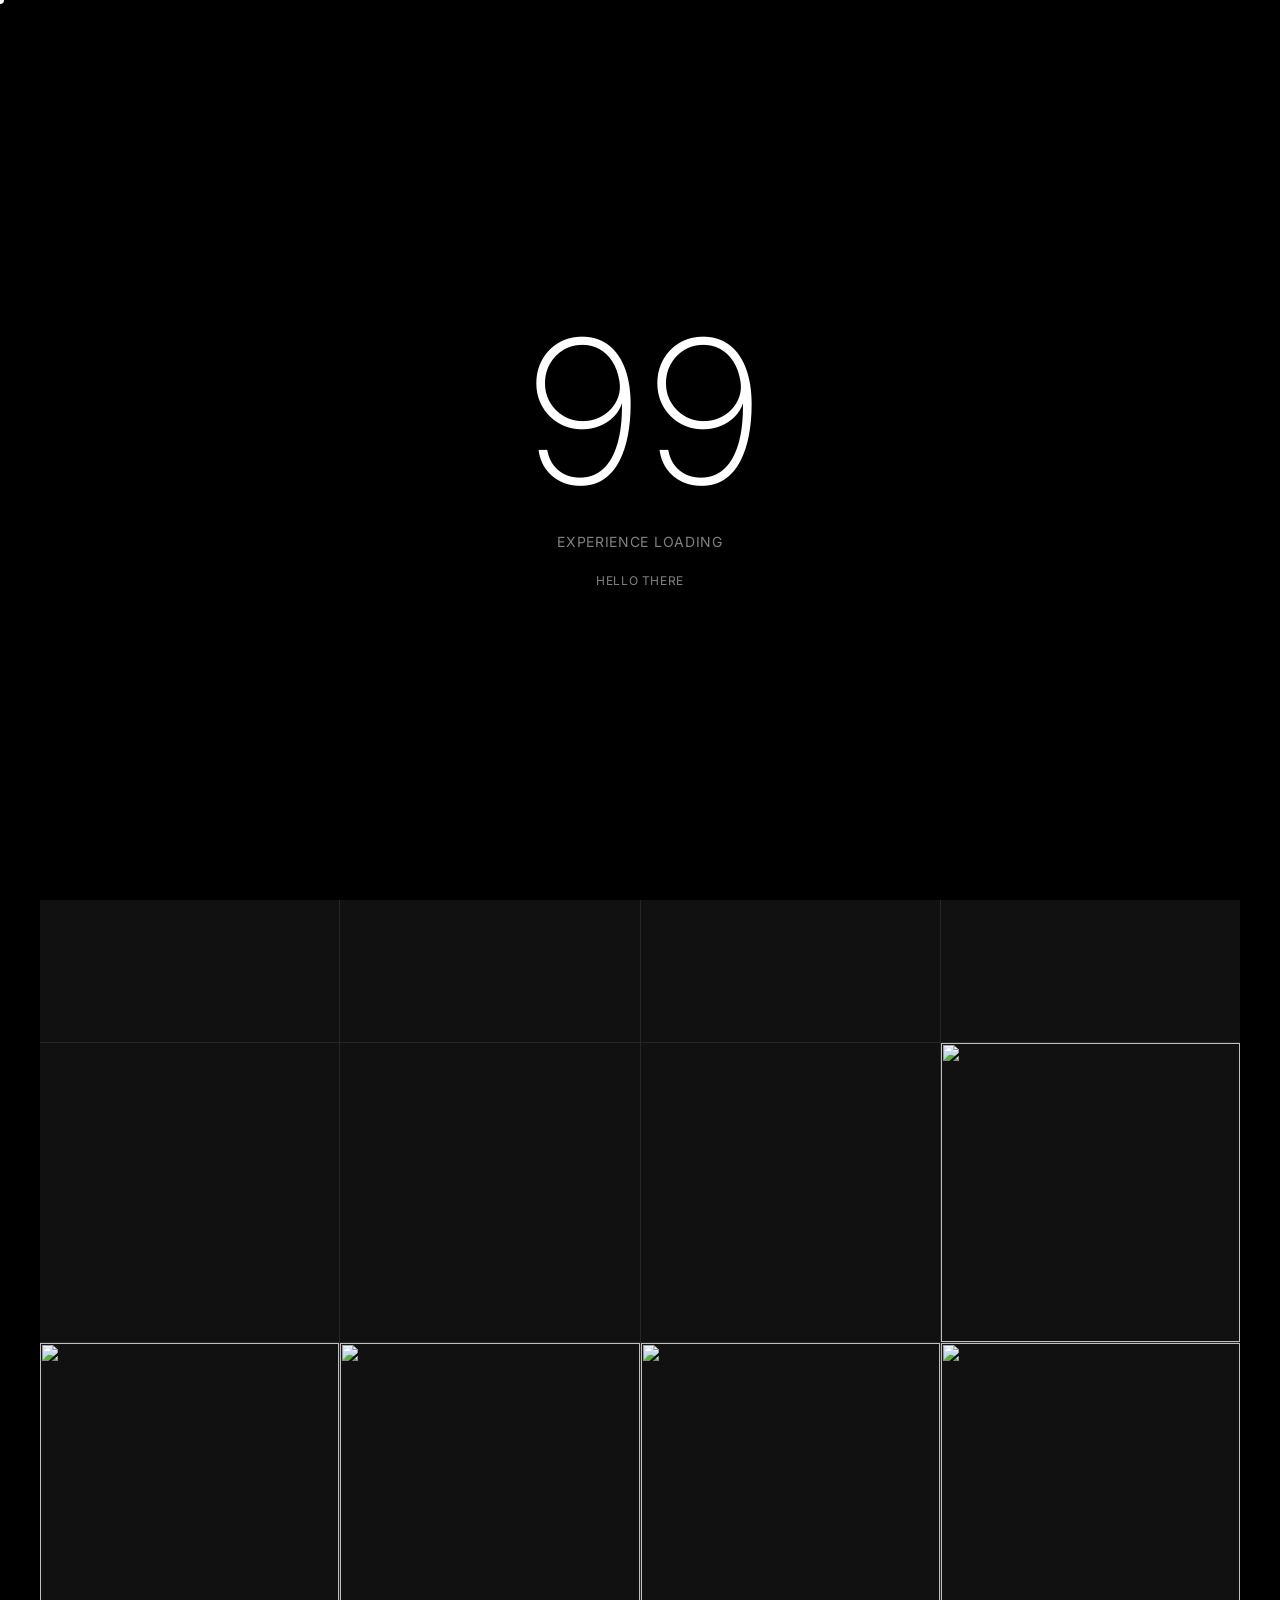
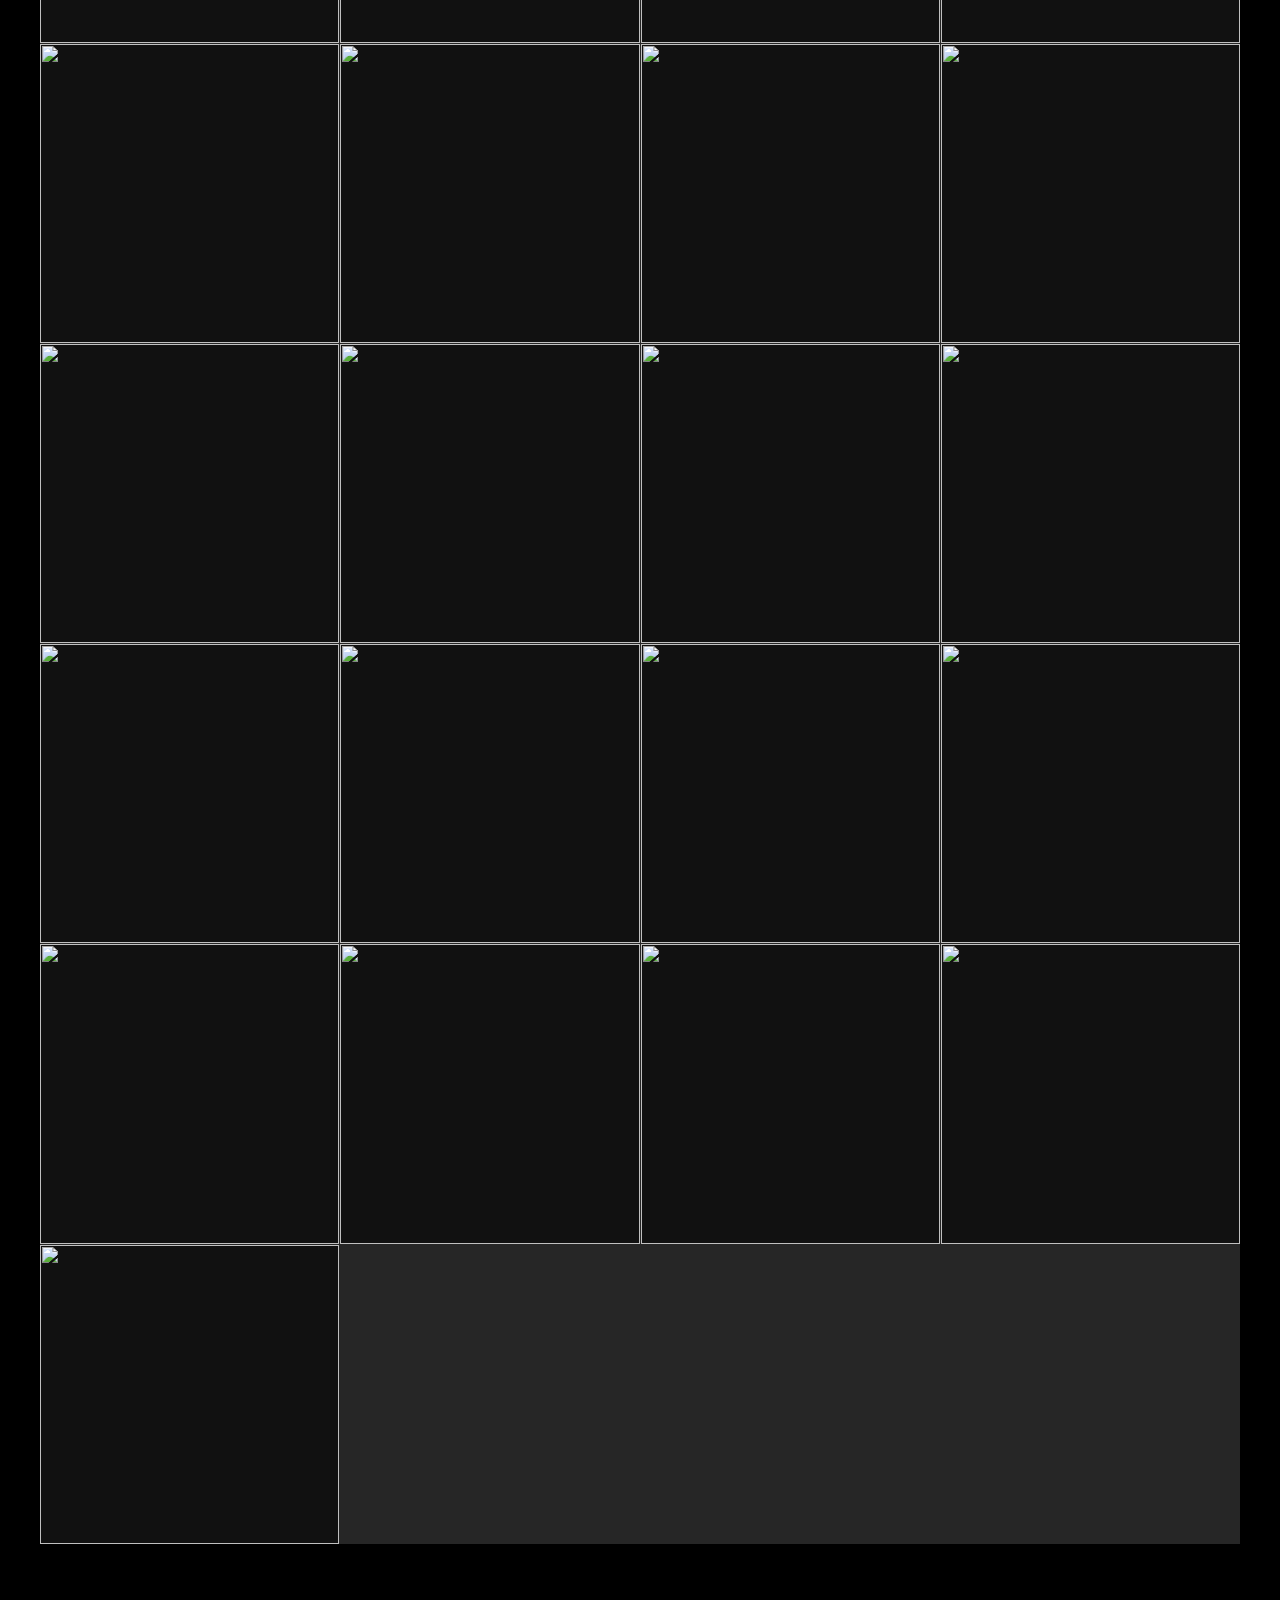
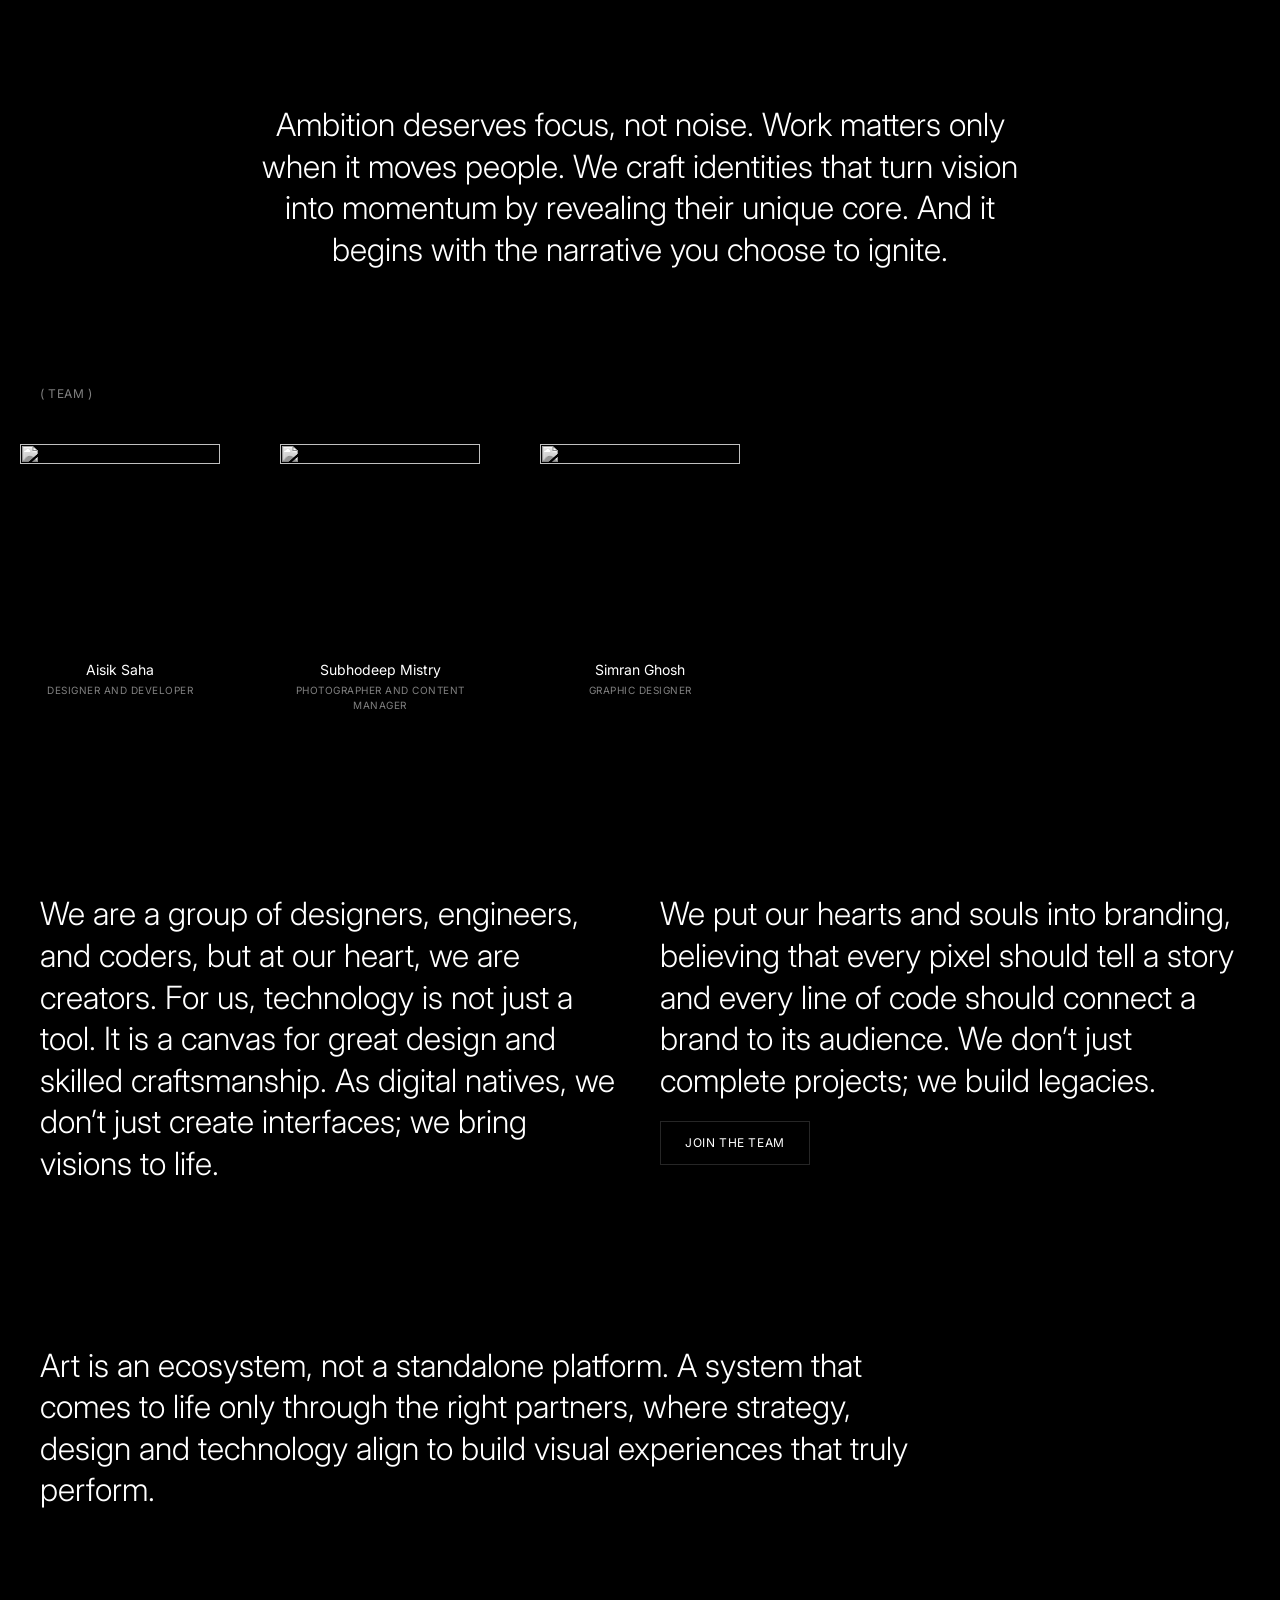
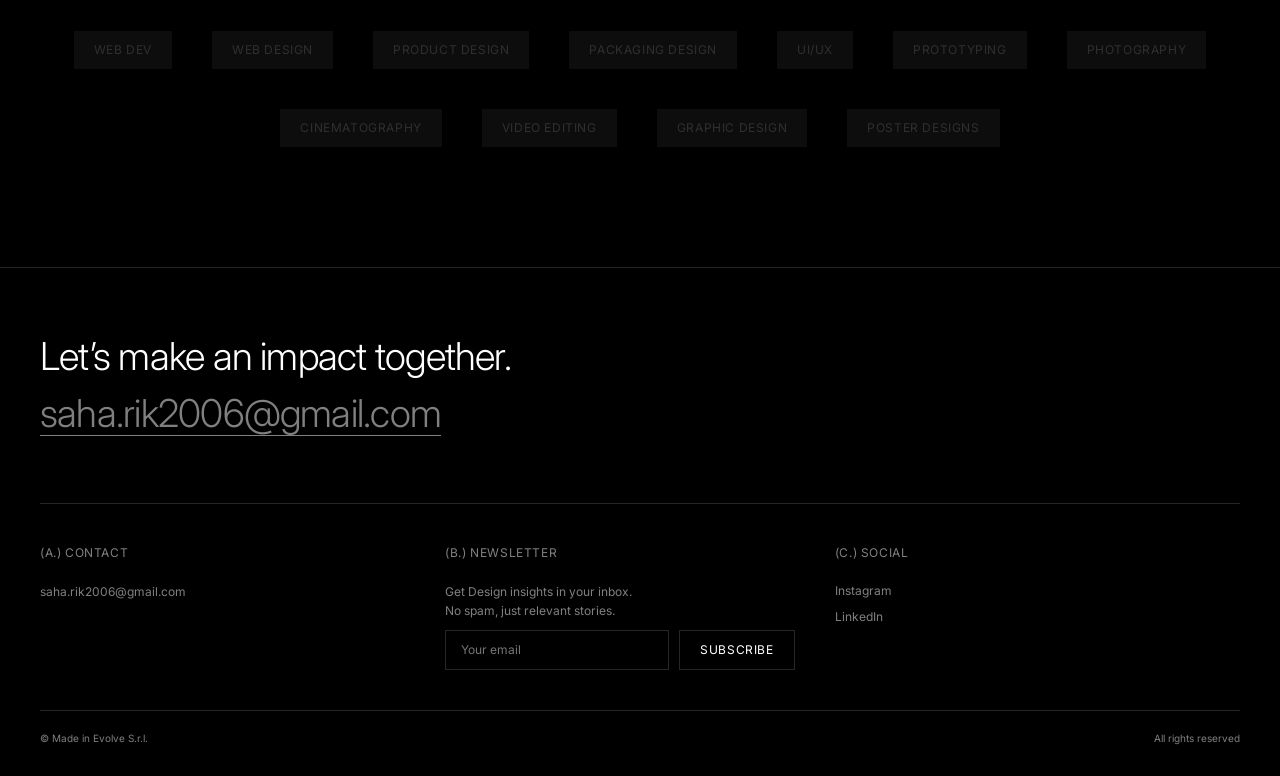
==== commit e4116218: "Add Simran Ghosh team member card" ====
--- a/public/about.html
+++ b/public/about.html
@@ -87,35 +87,35 @@
       </div>
 
       <div class="media-grid">
-        <div class="img-placeholder" style="aspect-ratio:1;" data-media='{"type":"video","src":"https://res.cloudinary.com/dv9ndle5u/video/upload/v1782194505/evolve-media/s_1.mp4"}'><video loop muted playsinline preload="metadata"><source src="https://res.cloudinary.com/dv9ndle5u/video/upload/v1782194505/evolve-media/s_1.mp4" type="video/mp4"></video></div>
-        <div class="img-placeholder" style="aspect-ratio:1;" data-media='{"type":"video","src":"https://res.cloudinary.com/dv9ndle5u/video/upload/v1782194543/evolve-media/s_2.mp4"}'><video loop muted playsinline preload="metadata"><source src="https://res.cloudinary.com/dv9ndle5u/video/upload/v1782194543/evolve-media/s_2.mp4" type="video/mp4"></video></div>
-        <div class="img-placeholder" style="aspect-ratio:1;" data-media='{"type":"video","src":"https://res.cloudinary.com/dv9ndle5u/video/upload/v1782195685/evolve-media/s_3.mp4"}'><video loop muted playsinline preload="metadata"><source src="https://res.cloudinary.com/dv9ndle5u/video/upload/v1782195685/evolve-media/s_3.mp4" type="video/mp4"></video></div>
-        <div class="img-placeholder" style="aspect-ratio:1;" data-media='{"type":"video","src":"https://res.cloudinary.com/dv9ndle5u/video/upload/v1782195697/evolve-media/s_4.mp4"}'><video loop muted playsinline preload="metadata"><source src="https://res.cloudinary.com/dv9ndle5u/video/upload/v1782195697/evolve-media/s_4.mp4" type="video/mp4"></video></div>
-        <div class="img-placeholder" style="aspect-ratio:1;" data-media='{"type":"video","src":"https://res.cloudinary.com/dv9ndle5u/video/upload/v1782195722/evolve-media/s_5.mp4"}'><video loop muted playsinline preload="metadata"><source src="https://res.cloudinary.com/dv9ndle5u/video/upload/v1782195722/evolve-media/s_5.mp4" type="video/mp4"></video></div>
-        <div class="img-placeholder" style="aspect-ratio:1;" data-media='{"type":"video","src":"https://res.cloudinary.com/dv9ndle5u/video/upload/v1782194721/evolve-media/s_6.mp4"}'><video loop muted playsinline preload="metadata"><source src="https://res.cloudinary.com/dv9ndle5u/video/upload/v1782194721/evolve-media/s_6.mp4" type="video/mp4"></video></div>
-        <div class="img-placeholder" style="aspect-ratio:1;" data-media='{"type":"video","src":"https://res.cloudinary.com/dv9ndle5u/video/upload/v1782194740/evolve-media/s_7.mp4"}'><video loop muted playsinline preload="metadata"><source src="https://res.cloudinary.com/dv9ndle5u/video/upload/v1782194740/evolve-media/s_7.mp4" type="video/mp4"></video></div>
-        <div class="img-placeholder" style="aspect-ratio:1;" data-media='{"type":"image","src":"https://res.cloudinary.com/dv9ndle5u/image/upload/v1782194744/evolve-media/s_8.jpg"}'><img src="https://res.cloudinary.com/dv9ndle5u/image/upload/v1782194744/evolve-media/s_8.jpg" loading="lazy" alt=""></div>
-        <div class="img-placeholder" style="aspect-ratio:1;" data-media='{"type":"image","src":"https://res.cloudinary.com/dv9ndle5u/image/upload/v1782194746/evolve-media/s_9.jpg"}'><img src="https://res.cloudinary.com/dv9ndle5u/image/upload/v1782194746/evolve-media/s_9.jpg" loading="lazy" alt=""></div>
-        <div class="img-placeholder" style="aspect-ratio:1;" data-media='{"type":"image","src":"https://res.cloudinary.com/dv9ndle5u/image/upload/v1782194509/evolve-media/s_10.jpg"}'><img src="https://res.cloudinary.com/dv9ndle5u/image/upload/v1782194509/evolve-media/s_10.jpg" loading="lazy" alt=""></div>
-        <div class="img-placeholder" style="aspect-ratio:1;" data-media='{"type":"image","src":"https://res.cloudinary.com/dv9ndle5u/image/upload/v1782194513/evolve-media/s_11.jpg"}'><img src="https://res.cloudinary.com/dv9ndle5u/image/upload/v1782194513/evolve-media/s_11.jpg" loading="lazy" alt=""></div>
-        <div class="img-placeholder" style="aspect-ratio:1;" data-media='{"type":"image","src":"https://res.cloudinary.com/dv9ndle5u/image/upload/v1782194515/evolve-media/s_12.jpg"}'><img src="https://res.cloudinary.com/dv9ndle5u/image/upload/v1782194515/evolve-media/s_12.jpg" loading="lazy" alt=""></div>
-        <div class="img-placeholder" style="aspect-ratio:1;" data-media='{"type":"image","src":"https://res.cloudinary.com/dv9ndle5u/image/upload/v1782194517/evolve-media/s_13.jpg"}'><img src="https://res.cloudinary.com/dv9ndle5u/image/upload/v1782194517/evolve-media/s_13.jpg" loading="lazy" alt=""></div>
-        <div class="img-placeholder" style="aspect-ratio:1;" data-media='{"type":"image","src":"https://res.cloudinary.com/dv9ndle5u/image/upload/v1782194520/evolve-media/s_14.jpg"}'><img src="https://res.cloudinary.com/dv9ndle5u/image/upload/v1782194520/evolve-media/s_14.jpg" loading="lazy" alt=""></div>
-        <div class="img-placeholder" style="aspect-ratio:1;" data-media='{"type":"image","src":"https://res.cloudinary.com/dv9ndle5u/image/upload/v1782194523/evolve-media/s_15.jpg"}'><img src="https://res.cloudinary.com/dv9ndle5u/image/upload/v1782194523/evolve-media/s_15.jpg" loading="lazy" alt=""></div>
-        <div class="img-placeholder" style="aspect-ratio:1;" data-media='{"type":"image","src":"https://res.cloudinary.com/dv9ndle5u/image/upload/v1782194526/evolve-media/s_16.jpg"}'><img src="https://res.cloudinary.com/dv9ndle5u/image/upload/v1782194526/evolve-media/s_16.jpg" loading="lazy" alt=""></div>
-        <div class="img-placeholder" style="aspect-ratio:1;" data-media='{"type":"image","src":"https://res.cloudinary.com/dv9ndle5u/image/upload/v1782194529/evolve-media/s_17.jpg"}'><img src="https://res.cloudinary.com/dv9ndle5u/image/upload/v1782194529/evolve-media/s_17.jpg" loading="lazy" alt=""></div>
-        <div class="img-placeholder" style="aspect-ratio:1;" data-media='{"type":"image","src":"https://res.cloudinary.com/dv9ndle5u/image/upload/v1782194531/evolve-media/s_18.jpg"}'><img src="https://res.cloudinary.com/dv9ndle5u/image/upload/v1782194531/evolve-media/s_18.jpg" loading="lazy" alt=""></div>
-        <div class="img-placeholder" style="aspect-ratio:1;" data-media='{"type":"image","src":"https://res.cloudinary.com/dv9ndle5u/image/upload/v1782194534/evolve-media/s_19.jpg"}'><img src="https://res.cloudinary.com/dv9ndle5u/image/upload/v1782194534/evolve-media/s_19.jpg" loading="lazy" alt=""></div>
-        <div class="img-placeholder" style="aspect-ratio:1;" data-media='{"type":"image","src":"https://res.cloudinary.com/dv9ndle5u/image/upload/v1782194546/evolve-media/s_20.jpg"}'><img src="https://res.cloudinary.com/dv9ndle5u/image/upload/v1782194546/evolve-media/s_20.jpg" loading="lazy" alt=""></div>
-        <div class="img-placeholder" style="aspect-ratio:1;" data-media='{"type":"image","src":"https://res.cloudinary.com/dv9ndle5u/image/upload/v1782194548/evolve-media/s_21.jpg"}'><img src="https://res.cloudinary.com/dv9ndle5u/image/upload/v1782194548/evolve-media/s_21.jpg" loading="lazy" alt=""></div>
-        <div class="img-placeholder" style="aspect-ratio:1;" data-media='{"type":"image","src":"https://res.cloudinary.com/dv9ndle5u/image/upload/v1782194550/evolve-media/s_22.jpg"}'><img src="https://res.cloudinary.com/dv9ndle5u/image/upload/v1782194550/evolve-media/s_22.jpg" loading="lazy" alt=""></div>
-        <div class="img-placeholder" style="aspect-ratio:1;" data-media='{"type":"image","src":"https://res.cloudinary.com/dv9ndle5u/image/upload/v1782194487/evolve-media/s_1.jpg"}'><img src="https://res.cloudinary.com/dv9ndle5u/image/upload/v1782194487/evolve-media/s_1.jpg" loading="lazy" alt=""></div>
-        <div class="img-placeholder" style="aspect-ratio:1;" data-media='{"type":"image","src":"https://res.cloudinary.com/dv9ndle5u/image/upload/v1782194536/evolve-media/s_2.jpg"}'><img src="https://res.cloudinary.com/dv9ndle5u/image/upload/v1782194536/evolve-media/s_2.jpg" loading="lazy" alt=""></div>
-        <div class="img-placeholder" style="aspect-ratio:1;" data-media='{"type":"image","src":"https://res.cloudinary.com/dv9ndle5u/image/upload/v1782194552/evolve-media/s_3.jpg"}'><img src="https://res.cloudinary.com/dv9ndle5u/image/upload/v1782194552/evolve-media/s_3.jpg" loading="lazy" alt=""></div>
-        <div class="img-placeholder" style="aspect-ratio:1;" data-media='{"type":"image","src":"https://res.cloudinary.com/dv9ndle5u/image/upload/v1782194598/evolve-media/s_4.jpg"}'><img src="https://res.cloudinary.com/dv9ndle5u/image/upload/v1782194598/evolve-media/s_4.jpg" loading="lazy" alt=""></div>
-        <div class="img-placeholder" style="aspect-ratio:1;" data-media='{"type":"image","src":"https://res.cloudinary.com/dv9ndle5u/image/upload/v1782194648/evolve-media/s_5.jpg"}'><img src="https://res.cloudinary.com/dv9ndle5u/image/upload/v1782194648/evolve-media/s_5.jpg" loading="lazy" alt=""></div>
-        <div class="img-placeholder" style="aspect-ratio:1;" data-media='{"type":"image","src":"https://res.cloudinary.com/dv9ndle5u/image/upload/v1782194699/evolve-media/s_6.jpg"}'><img src="https://res.cloudinary.com/dv9ndle5u/image/upload/v1782194699/evolve-media/s_6.jpg" loading="lazy" alt=""></div>
-        <div class="img-placeholder" style="aspect-ratio:1;" data-media='{"type":"image","src":"https://res.cloudinary.com/dv9ndle5u/image/upload/v1782194724/evolve-media/s_7.jpg"}'><img src="https://res.cloudinary.com/dv9ndle5u/image/upload/v1782194724/evolve-media/s_7.jpg" loading="lazy" alt=""></div>
+        <div class="img-placeholder" style="aspect-ratio:1;" data-media='{"type":"video","src":"https://res.cloudinary.com/dv9ndle5u/video/upload//evolve-media/s_1.mp4"}'><video loop muted playsinline preload="metadata"><source src="https://res.cloudinary.com/dv9ndle5u/video/upload//evolve-media/s_1.mp4" type="video/mp4"></video></div>
+        <div class="img-placeholder" style="aspect-ratio:1;" data-media='{"type":"video","src":"https://res.cloudinary.com/dv9ndle5u/video/upload//evolve-media/s_2.mp4"}'><video loop muted playsinline preload="metadata"><source src="https://res.cloudinary.com/dv9ndle5u/video/upload//evolve-media/s_2.mp4" type="video/mp4"></video></div>
+        <div class="img-placeholder" style="aspect-ratio:1;" data-media='{"type":"video","src":"https://res.cloudinary.com/dv9ndle5u/video/upload//evolve-media/s_3.mp4"}'><video loop muted playsinline preload="metadata"><source src="https://res.cloudinary.com/dv9ndle5u/video/upload//evolve-media/s_3.mp4" type="video/mp4"></video></div>
+        <div class="img-placeholder" style="aspect-ratio:1;" data-media='{"type":"video","src":"https://res.cloudinary.com/dv9ndle5u/video/upload//evolve-media/s_4.mp4"}'><video loop muted playsinline preload="metadata"><source src="https://res.cloudinary.com/dv9ndle5u/video/upload//evolve-media/s_4.mp4" type="video/mp4"></video></div>
+        <div class="img-placeholder" style="aspect-ratio:1;" data-media='{"type":"video","src":"https://res.cloudinary.com/dv9ndle5u/video/upload//evolve-media/s_5.mp4"}'><video loop muted playsinline preload="metadata"><source src="https://res.cloudinary.com/dv9ndle5u/video/upload//evolve-media/s_5.mp4" type="video/mp4"></video></div>
+        <div class="img-placeholder" style="aspect-ratio:1;" data-media='{"type":"video","src":"https://res.cloudinary.com/dv9ndle5u/video/upload//evolve-media/s_6.mp4"}'><video loop muted playsinline preload="metadata"><source src="https://res.cloudinary.com/dv9ndle5u/video/upload//evolve-media/s_6.mp4" type="video/mp4"></video></div>
+        <div class="img-placeholder" style="aspect-ratio:1;" data-media='{"type":"video","src":"https://res.cloudinary.com/dv9ndle5u/video/upload//evolve-media/s_7.mp4"}'><video loop muted playsinline preload="metadata"><source src="https://res.cloudinary.com/dv9ndle5u/video/upload//evolve-media/s_7.mp4" type="video/mp4"></video></div>
+        <div class="img-placeholder" style="aspect-ratio:1;" data-media='{"type":"image","src":"https://res.cloudinary.com/dv9ndle5u/image/upload/evolve-media/s_8.jpg"}'><img src="https://res.cloudinary.com/dv9ndle5u/image/upload/evolve-media/s_8.jpg" loading="lazy" alt=""></div>
+        <div class="img-placeholder" style="aspect-ratio:1;" data-media='{"type":"image","src":"https://res.cloudinary.com/dv9ndle5u/image/upload/evolve-media/s_9.jpg"}'><img src="https://res.cloudinary.com/dv9ndle5u/image/upload/evolve-media/s_9.jpg" loading="lazy" alt=""></div>
+        <div class="img-placeholder" style="aspect-ratio:1;" data-media='{"type":"image","src":"https://res.cloudinary.com/dv9ndle5u/image/upload/evolve-media/s_10.jpg"}'><img src="https://res.cloudinary.com/dv9ndle5u/image/upload/evolve-media/s_10.jpg" loading="lazy" alt=""></div>
+        <div class="img-placeholder" style="aspect-ratio:1;" data-media='{"type":"image","src":"https://res.cloudinary.com/dv9ndle5u/image/upload/evolve-media/s_11.jpg"}'><img src="https://res.cloudinary.com/dv9ndle5u/image/upload/evolve-media/s_11.jpg" loading="lazy" alt=""></div>
+        <div class="img-placeholder" style="aspect-ratio:1;" data-media='{"type":"image","src":"https://res.cloudinary.com/dv9ndle5u/image/upload/evolve-media/s_12.jpg"}'><img src="https://res.cloudinary.com/dv9ndle5u/image/upload/evolve-media/s_12.jpg" loading="lazy" alt=""></div>
+        <div class="img-placeholder" style="aspect-ratio:1;" data-media='{"type":"image","src":"https://res.cloudinary.com/dv9ndle5u/image/upload/evolve-media/s_13.jpg"}'><img src="https://res.cloudinary.com/dv9ndle5u/image/upload/evolve-media/s_13.jpg" loading="lazy" alt=""></div>
+        <div class="img-placeholder" style="aspect-ratio:1;" data-media='{"type":"image","src":"https://res.cloudinary.com/dv9ndle5u/image/upload/evolve-media/s_14.jpg"}'><img src="https://res.cloudinary.com/dv9ndle5u/image/upload/evolve-media/s_14.jpg" loading="lazy" alt=""></div>
+        <div class="img-placeholder" style="aspect-ratio:1;" data-media='{"type":"image","src":"https://res.cloudinary.com/dv9ndle5u/image/upload/evolve-media/s_15.jpg"}'><img src="https://res.cloudinary.com/dv9ndle5u/image/upload/evolve-media/s_15.jpg" loading="lazy" alt=""></div>
+        <div class="img-placeholder" style="aspect-ratio:1;" data-media='{"type":"image","src":"https://res.cloudinary.com/dv9ndle5u/image/upload/evolve-media/s_16.jpg"}'><img src="https://res.cloudinary.com/dv9ndle5u/image/upload/evolve-media/s_16.jpg" loading="lazy" alt=""></div>
+        <div class="img-placeholder" style="aspect-ratio:1;" data-media='{"type":"image","src":"https://res.cloudinary.com/dv9ndle5u/image/upload/evolve-media/s_17.jpg"}'><img src="https://res.cloudinary.com/dv9ndle5u/image/upload/evolve-media/s_17.jpg" loading="lazy" alt=""></div>
+        <div class="img-placeholder" style="aspect-ratio:1;" data-media='{"type":"image","src":"https://res.cloudinary.com/dv9ndle5u/image/upload/evolve-media/s_18.jpg"}'><img src="https://res.cloudinary.com/dv9ndle5u/image/upload/evolve-media/s_18.jpg" loading="lazy" alt=""></div>
+        <div class="img-placeholder" style="aspect-ratio:1;" data-media='{"type":"image","src":"https://res.cloudinary.com/dv9ndle5u/image/upload/evolve-media/s_19.jpg"}'><img src="https://res.cloudinary.com/dv9ndle5u/image/upload/evolve-media/s_19.jpg" loading="lazy" alt=""></div>
+        <div class="img-placeholder" style="aspect-ratio:1;" data-media='{"type":"image","src":"https://res.cloudinary.com/dv9ndle5u/image/upload/evolve-media/s_20.jpg"}'><img src="https://res.cloudinary.com/dv9ndle5u/image/upload/evolve-media/s_20.jpg" loading="lazy" alt=""></div>
+        <div class="img-placeholder" style="aspect-ratio:1;" data-media='{"type":"image","src":"https://res.cloudinary.com/dv9ndle5u/image/upload/evolve-media/s_21.jpg"}'><img src="https://res.cloudinary.com/dv9ndle5u/image/upload/evolve-media/s_21.jpg" loading="lazy" alt=""></div>
+        <div class="img-placeholder" style="aspect-ratio:1;" data-media='{"type":"image","src":"https://res.cloudinary.com/dv9ndle5u/image/upload/evolve-media/s_22.jpg"}'><img src="https://res.cloudinary.com/dv9ndle5u/image/upload/evolve-media/s_22.jpg" loading="lazy" alt=""></div>
+        <div class="img-placeholder" style="aspect-ratio:1;" data-media='{"type":"image","src":"https://res.cloudinary.com/dv9ndle5u/image/upload/evolve-media/s_1.jpg"}'><img src="https://res.cloudinary.com/dv9ndle5u/image/upload/evolve-media/s_1.jpg" loading="lazy" alt=""></div>
+        <div class="img-placeholder" style="aspect-ratio:1;" data-media='{"type":"image","src":"https://res.cloudinary.com/dv9ndle5u/image/upload/evolve-media/s_2.jpg"}'><img src="https://res.cloudinary.com/dv9ndle5u/image/upload/evolve-media/s_2.jpg" loading="lazy" alt=""></div>
+        <div class="img-placeholder" style="aspect-ratio:1;" data-media='{"type":"image","src":"https://res.cloudinary.com/dv9ndle5u/image/upload/evolve-media/s_3.jpg"}'><img src="https://res.cloudinary.com/dv9ndle5u/image/upload/evolve-media/s_3.jpg" loading="lazy" alt=""></div>
+        <div class="img-placeholder" style="aspect-ratio:1;" data-media='{"type":"image","src":"https://res.cloudinary.com/dv9ndle5u/image/upload/evolve-media/s_4.jpg"}'><img src="https://res.cloudinary.com/dv9ndle5u/image/upload/evolve-media/s_4.jpg" loading="lazy" alt=""></div>
+        <div class="img-placeholder" style="aspect-ratio:1;" data-media='{"type":"image","src":"https://res.cloudinary.com/dv9ndle5u/image/upload/evolve-media/s_5.jpg"}'><img src="https://res.cloudinary.com/dv9ndle5u/image/upload/evolve-media/s_5.jpg" loading="lazy" alt=""></div>
+        <div class="img-placeholder" style="aspect-ratio:1;" data-media='{"type":"image","src":"https://res.cloudinary.com/dv9ndle5u/image/upload/evolve-media/s_6.jpg"}'><img src="https://res.cloudinary.com/dv9ndle5u/image/upload/evolve-media/s_6.jpg" loading="lazy" alt=""></div>
+        <div class="img-placeholder" style="aspect-ratio:1;" data-media='{"type":"image","src":"https://res.cloudinary.com/dv9ndle5u/image/upload/evolve-media/s_7.jpg"}'><img src="https://res.cloudinary.com/dv9ndle5u/image/upload/evolve-media/s_7.jpg" loading="lazy" alt=""></div>
       </div>
     </div>
   </section>
@@ -139,14 +139,19 @@
     </div>
     <div class="team-grid" style="margin-top:2rem;">
       <div class="team-member">
-        <img src="https://res.cloudinary.com/dv9ndle5u/image/upload/v1782194396/evolve-media/pic_12.jpg" alt="" loading="lazy" style="width:100%;aspect-ratio:1;object-fit:cover;display:block;">
+        <img src="https://res.cloudinary.com/dv9ndle5u/image/upload/evolve-media/pic_12.jpg" alt="" loading="lazy" style="width:100%;aspect-ratio:1;object-fit:cover;display:block;">
         <h4>Aisik Saha</h4>
         <p>Designer and Developer</p>
       </div>
       <div class="team-member">
-        <img src="https://res.cloudinary.com/dv9ndle5u/image/upload/v1782194401/evolve-media/pic_14.jpg" alt="" loading="lazy" style="width:100%;aspect-ratio:1;object-fit:cover;display:block;">
+        <img src="https://res.cloudinary.com/dv9ndle5u/image/upload/v1782199132/evolve-media2/pic_14_osqxb3.jpg" alt="" loading="lazy" style="width:100%;aspect-ratio:1;object-fit:cover;display:block;">
         <h4>Subhodeep Mistry</h4>
         <p>Photographer and Content Manager</p>
+      </div>
+      <div class="team-member">
+        <img src="https://res.cloudinary.com/dv9ndle5u/image/upload/evolve-media/simran.jpeg" alt="" loading="lazy" style="width:100%;aspect-ratio:1;object-fit:cover;display:block;">
+        <h4>Simran Ghosh</h4>
+        <p>Graphic Designer</p>
       </div>
     </div>
   </section>
@@ -223,8 +228,8 @@
       </div>
       <div class="footer-section">
         <h4>(C.) Social</h4>
-        <a href="https://www.instagram.com/madeinevolve" target="_blank">Instagram</a>
-        <a href="https://www.linkedin.com/company/madeinevolve/" target="_blank">LinkedIn</a>
+        <a>Instagram</a>
+        <a>LinkedIn</a>
       </div>
     </div>
     <div class="footer-legal">
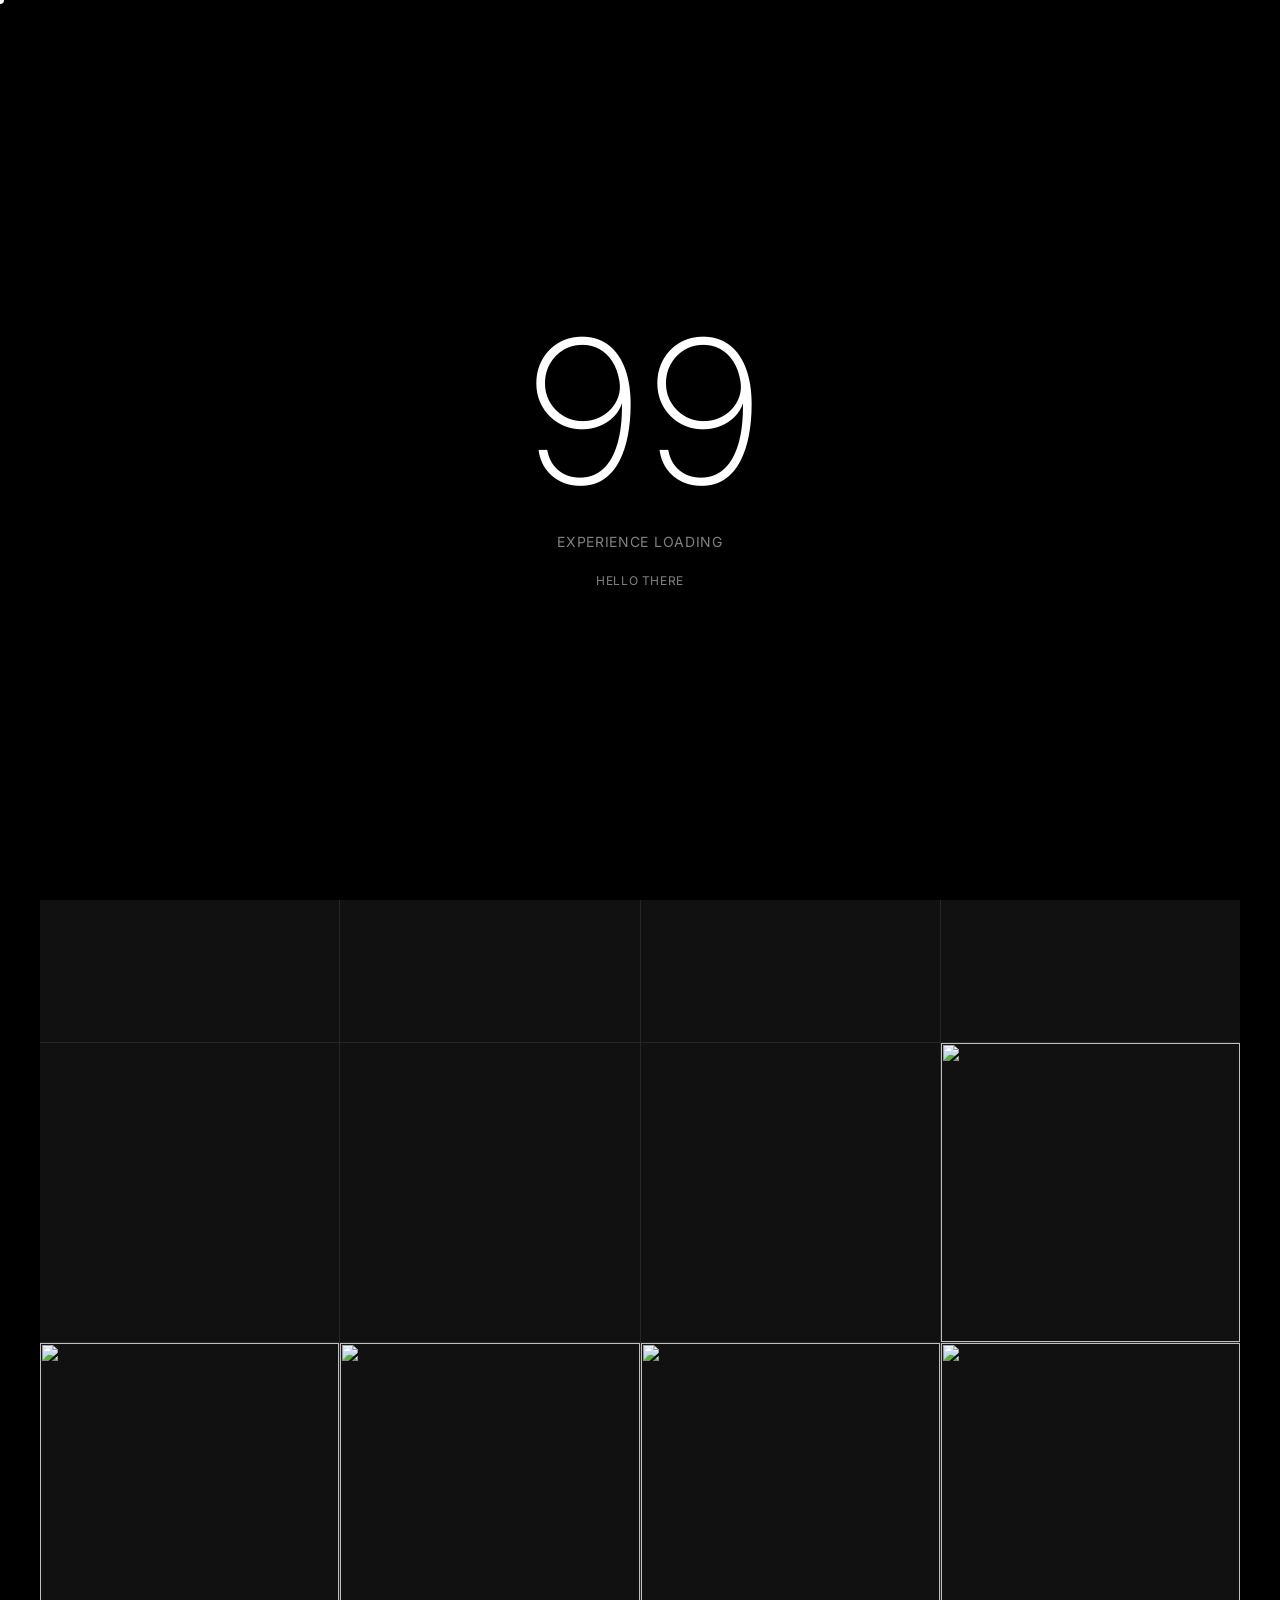
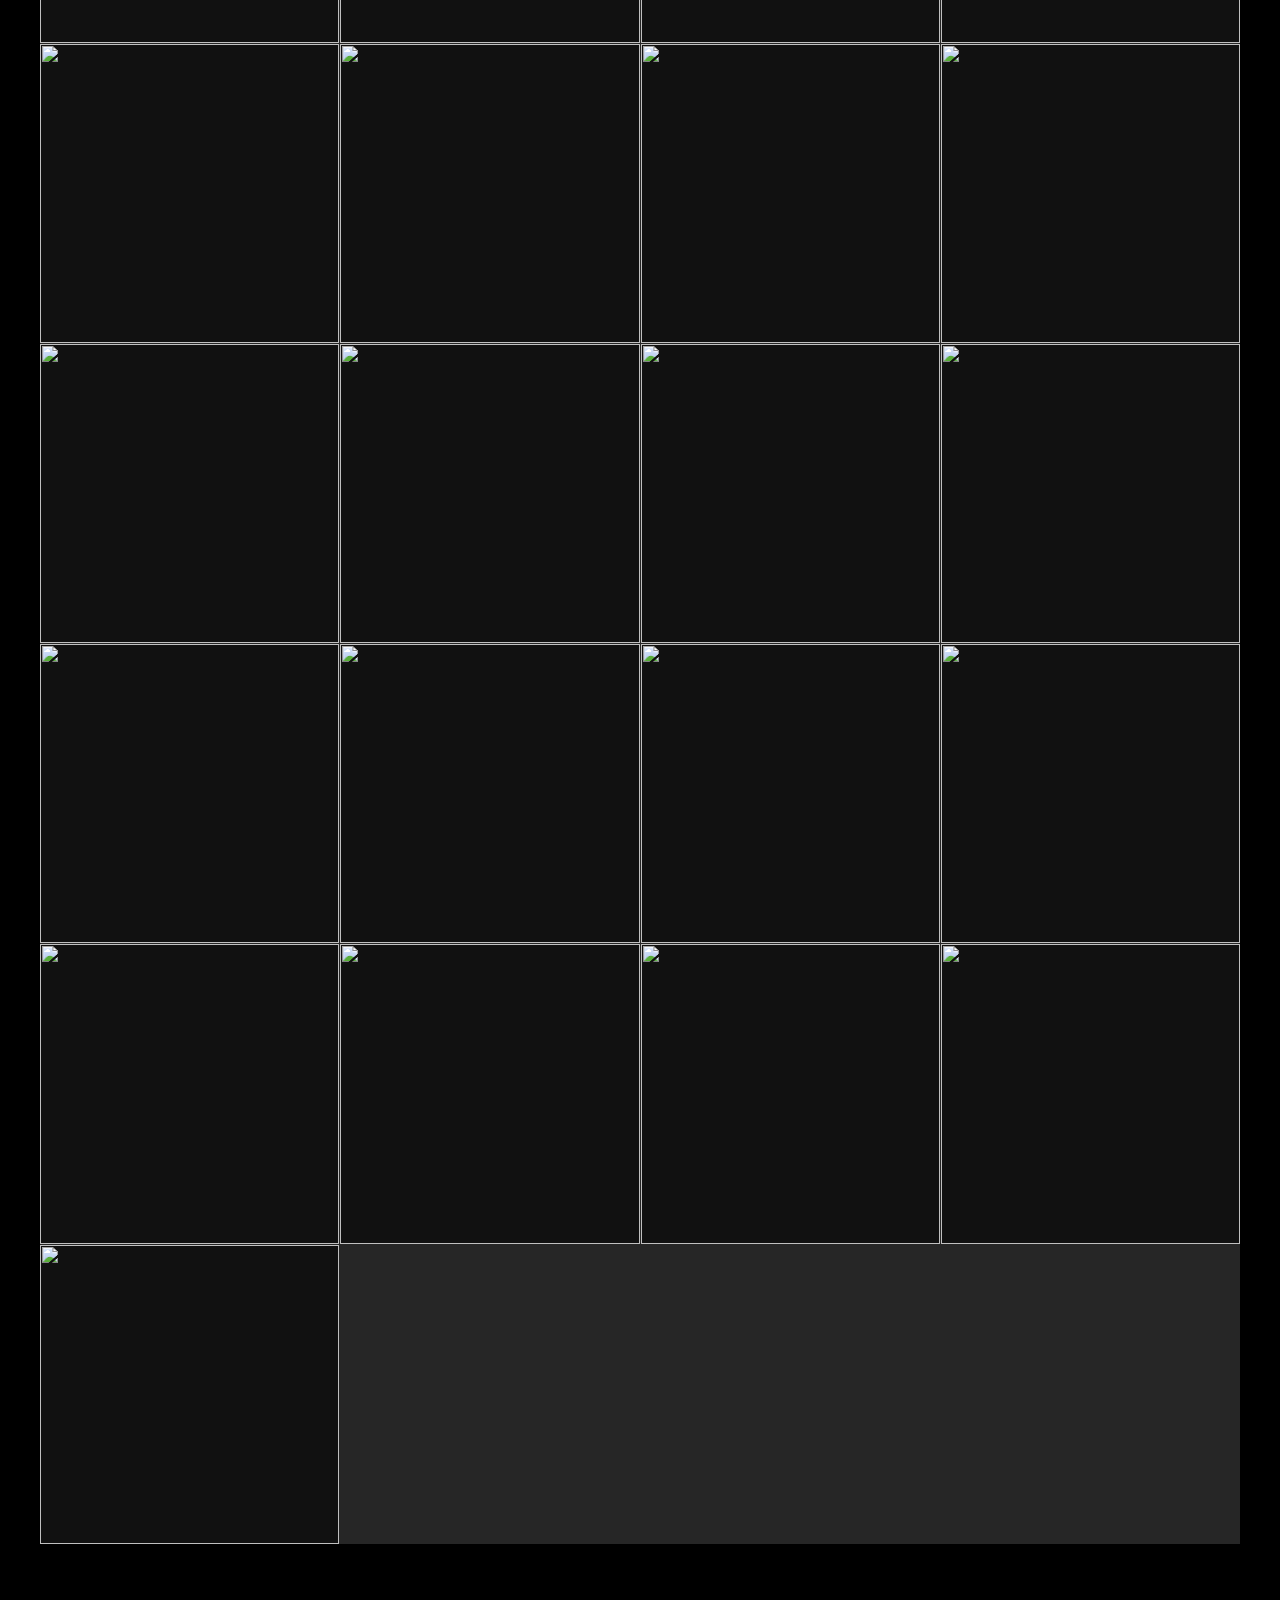
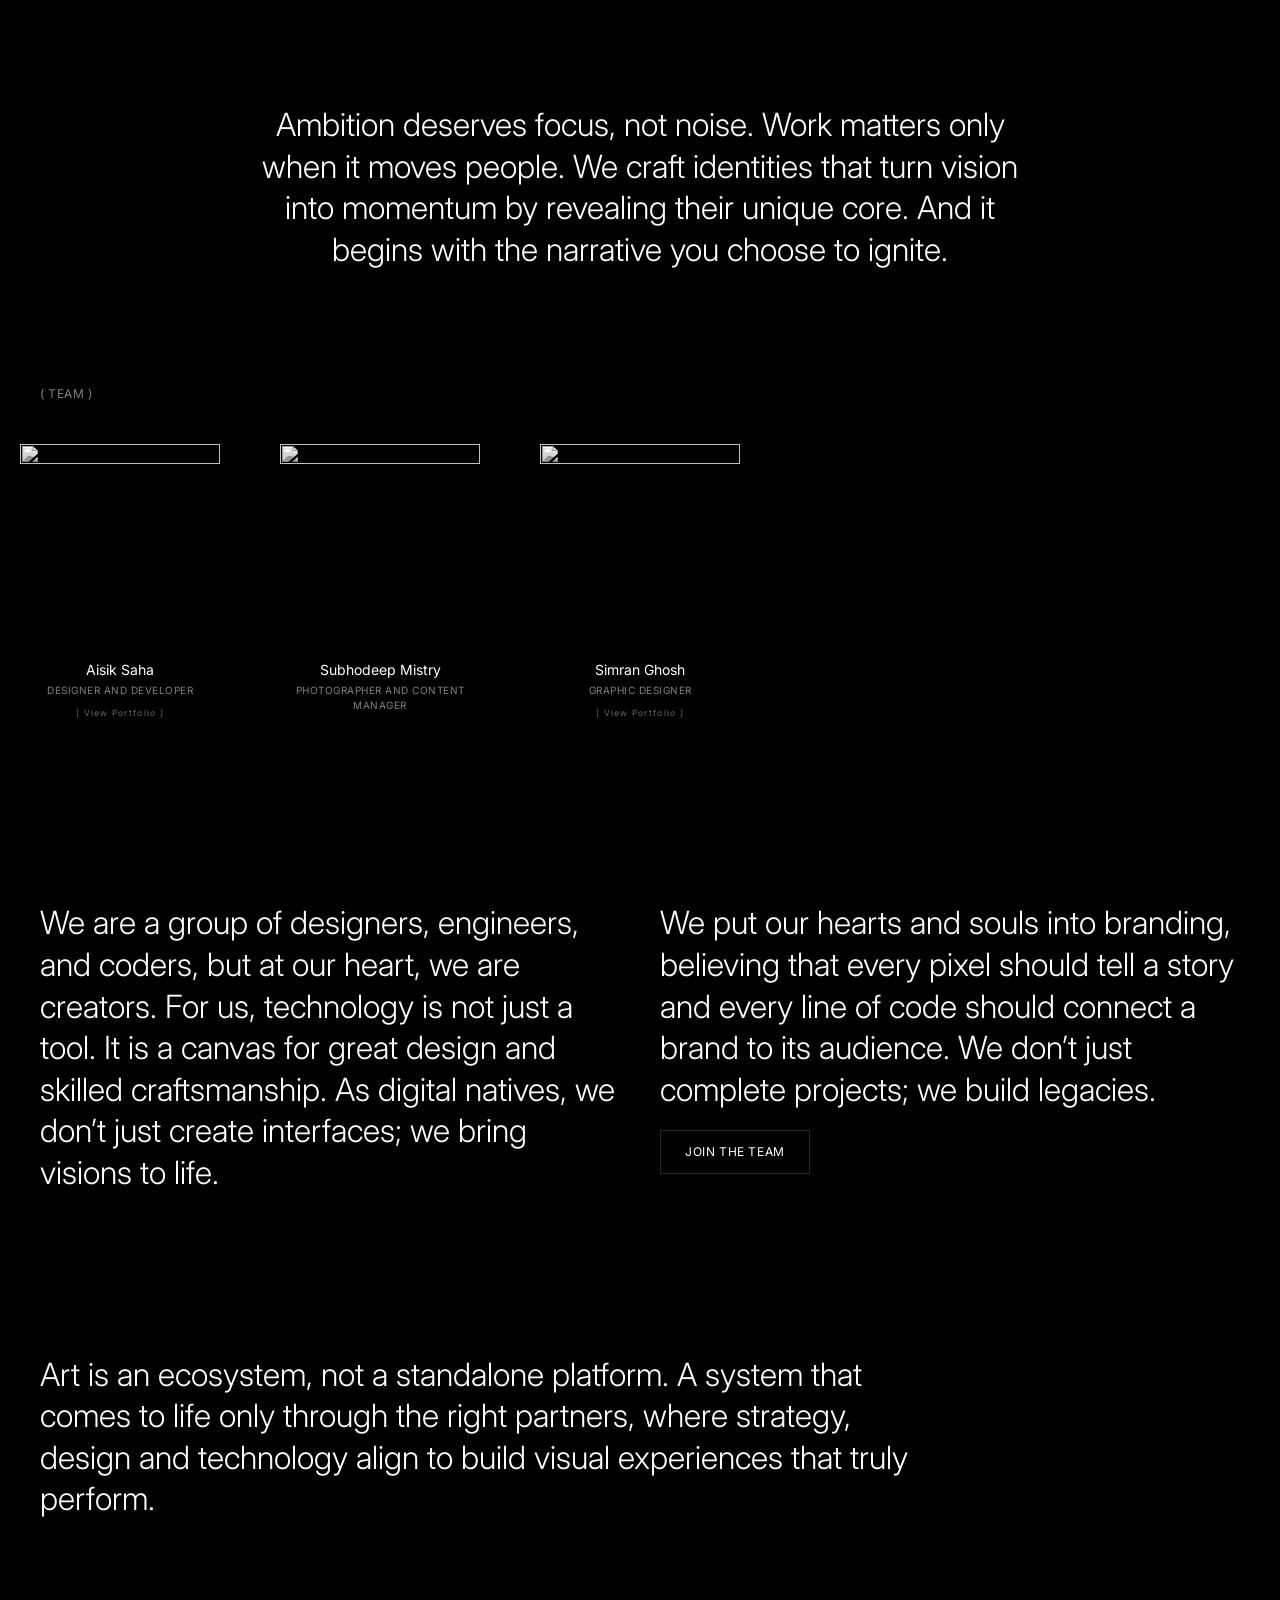
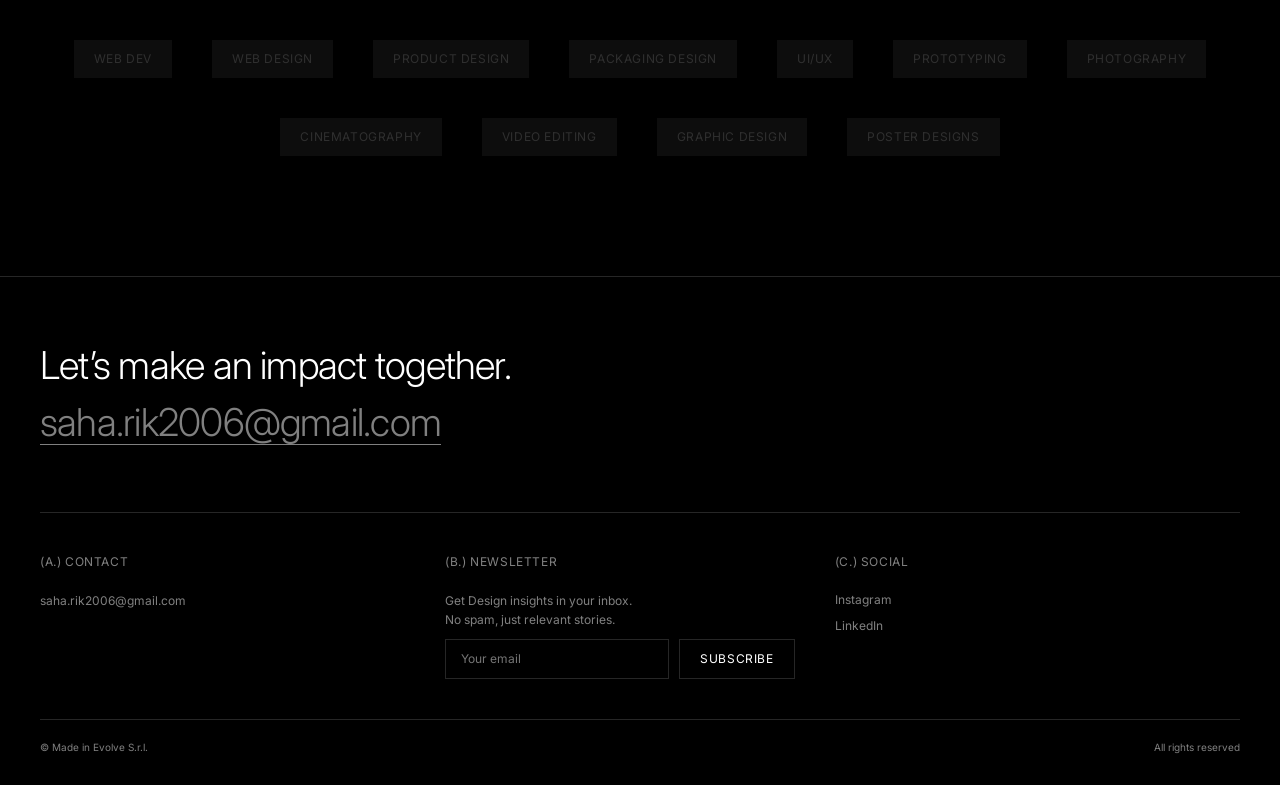
==== commit c61b8496: "Add View Portfolio links to Aisik (aisiksaha.vercel.app) and Simran (simi.pdf on Cloudinary) across " ====
--- a/public/about.html
+++ b/public/about.html
@@ -142,6 +142,7 @@
         <img src="https://res.cloudinary.com/dv9ndle5u/image/upload/evolve-media/pic_12.jpg" alt="" loading="lazy" style="width:100%;aspect-ratio:1;object-fit:cover;display:block;">
         <h4>Aisik Saha</h4>
         <p>Designer and Developer</p>
+        <a href="https://aisiksaha.vercel.app" target="_blank" class="portfolio-link">[ View Portfolio ]</a>
       </div>
       <div class="team-member">
         <img src="https://res.cloudinary.com/dv9ndle5u/image/upload/v1782199132/evolve-media2/pic_14_osqxb3.jpg" alt="" loading="lazy" style="width:100%;aspect-ratio:1;object-fit:cover;display:block;">
@@ -149,9 +150,10 @@
         <p>Photographer and Content Manager</p>
       </div>
       <div class="team-member">
-        <img src="https://res.cloudinary.com/dv9ndle5u/image/upload/evolve-media/simran.jpeg" alt="" loading="lazy" style="width:100%;aspect-ratio:1;object-fit:cover;display:block;">
+        <img src="https://res.cloudinary.com/dv9ndle5u/image/upload/v1782380625/evolve-media/simran.jpg" alt="" loading="lazy" style="width:100%;aspect-ratio:1;object-fit:cover;display:block;">
         <h4>Simran Ghosh</h4>
         <p>Graphic Designer</p>
+        <a href="https://res.cloudinary.com/dv9ndle5u/image/upload/v1782383421/evolve-media/simi.pdf" target="_blank" class="portfolio-link">[ View Portfolio ]</a>
       </div>
     </div>
   </section>
--- a/public/css/style.css
+++ b/public/css/style.css
@@ -1209,6 +1209,20 @@
   text-transform: uppercase;
 }
 
+.team-member .portfolio-link {
+  display: inline-block;
+  margin-top: 0.75rem;
+  font-size: 0.85rem;
+  color: rgba(255,255,255,0.4);
+  letter-spacing: 0.15em;
+  text-decoration: none;
+  transition: color 0.3s;
+}
+
+.team-member .portfolio-link:hover {
+  color: #fff;
+}
+
 .awards-list {
   display: flex;
   flex-direction: column;
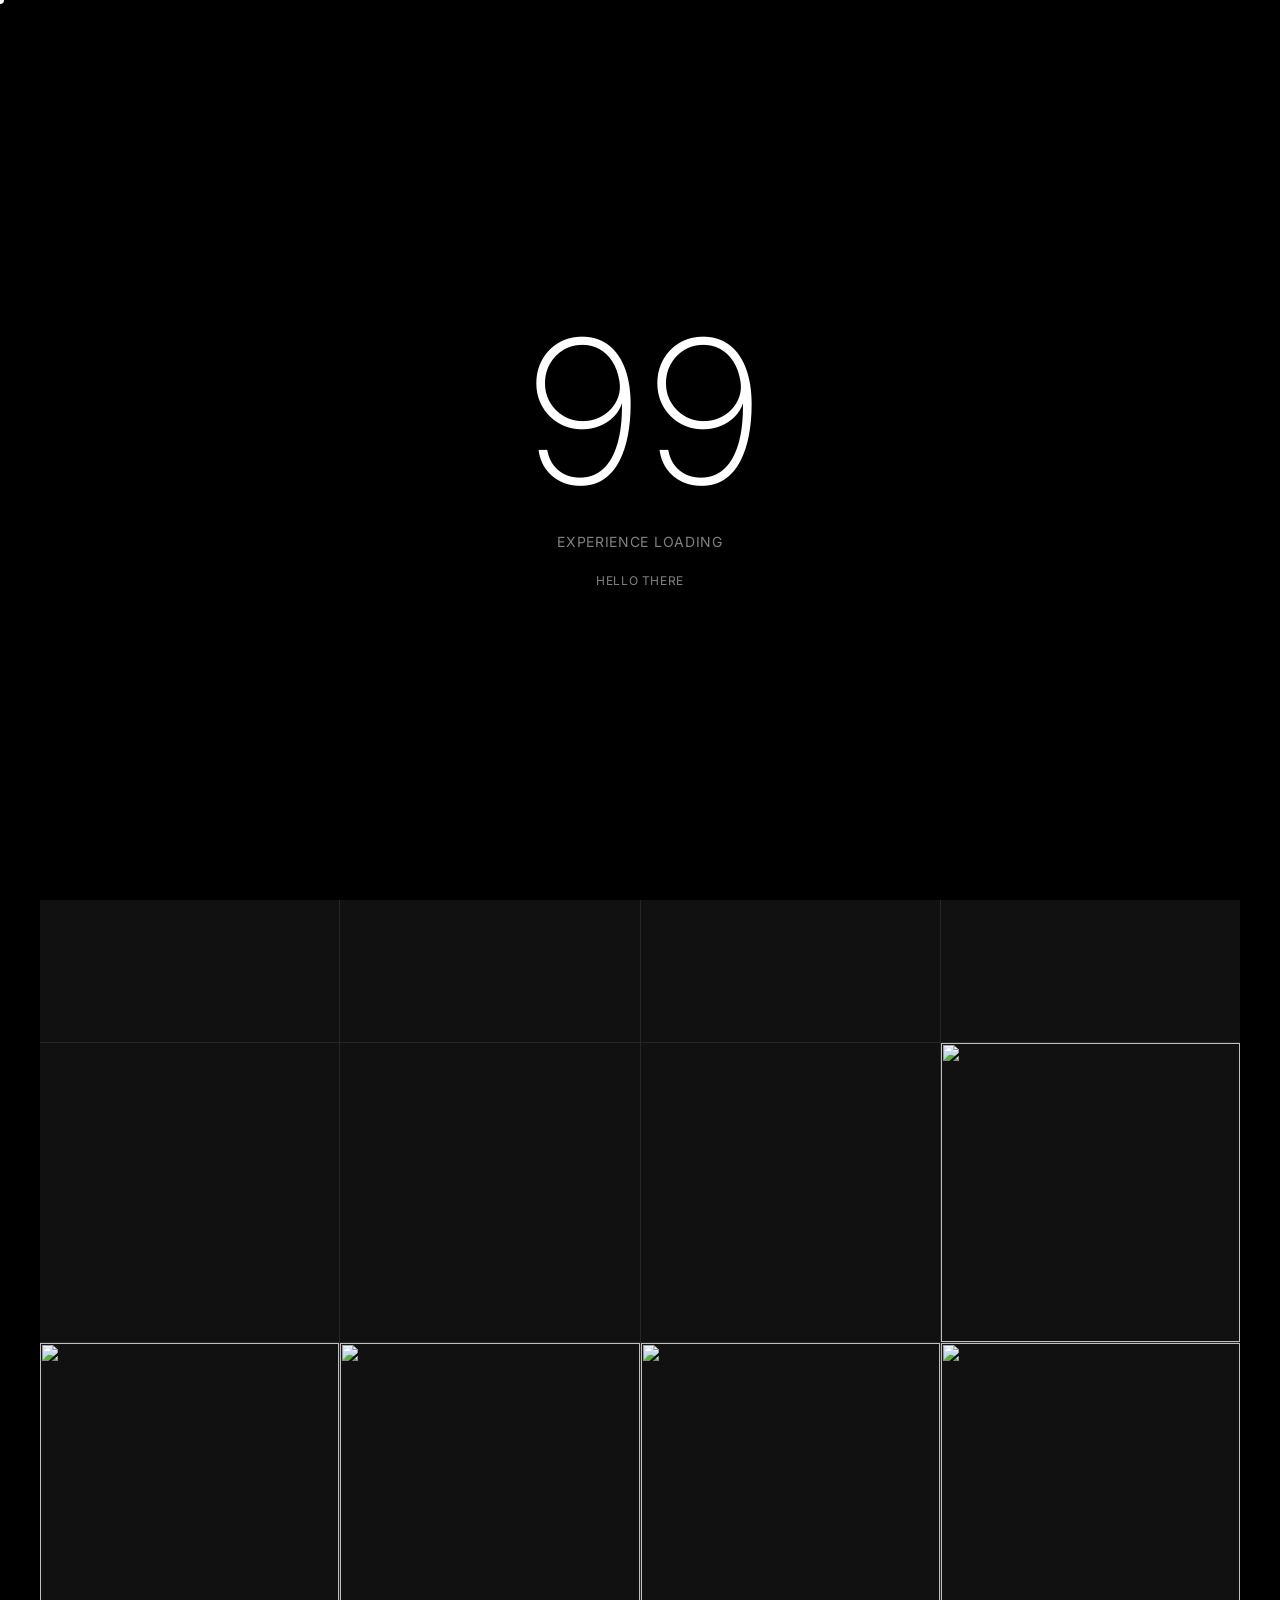
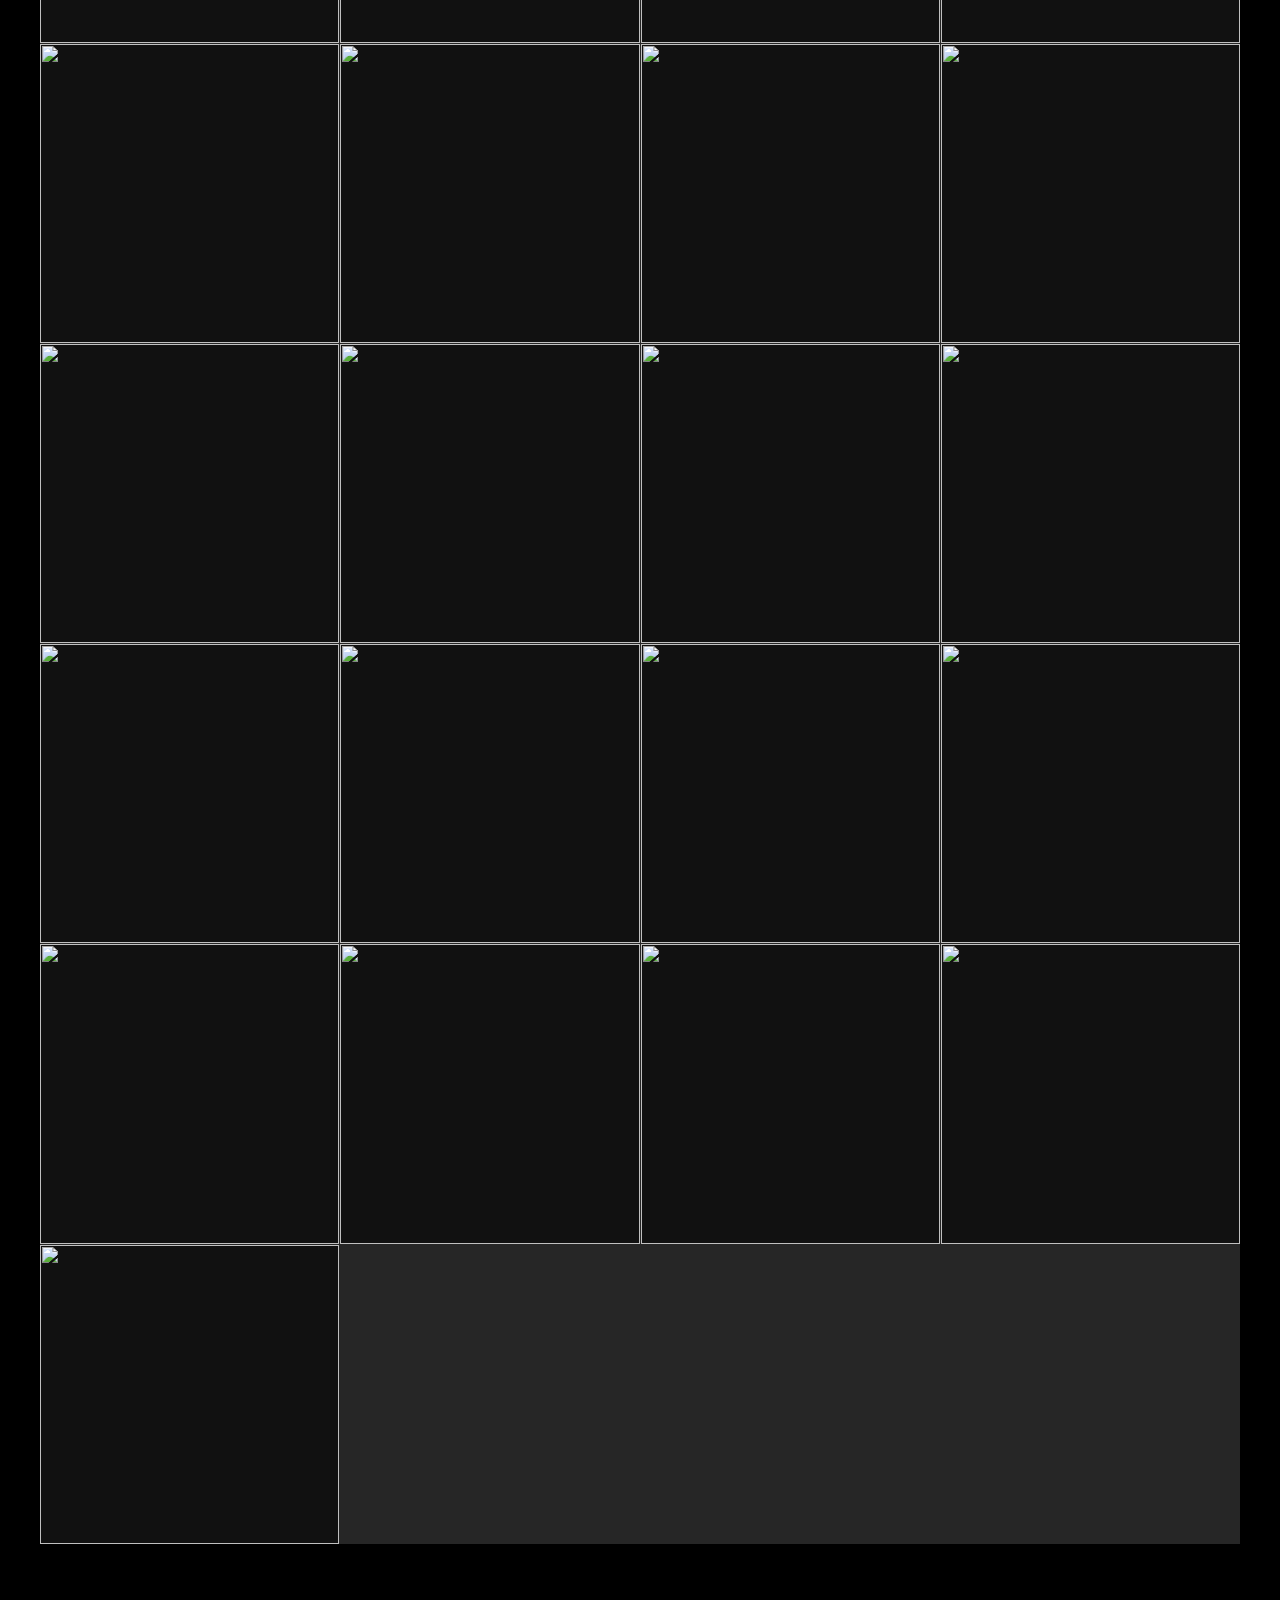
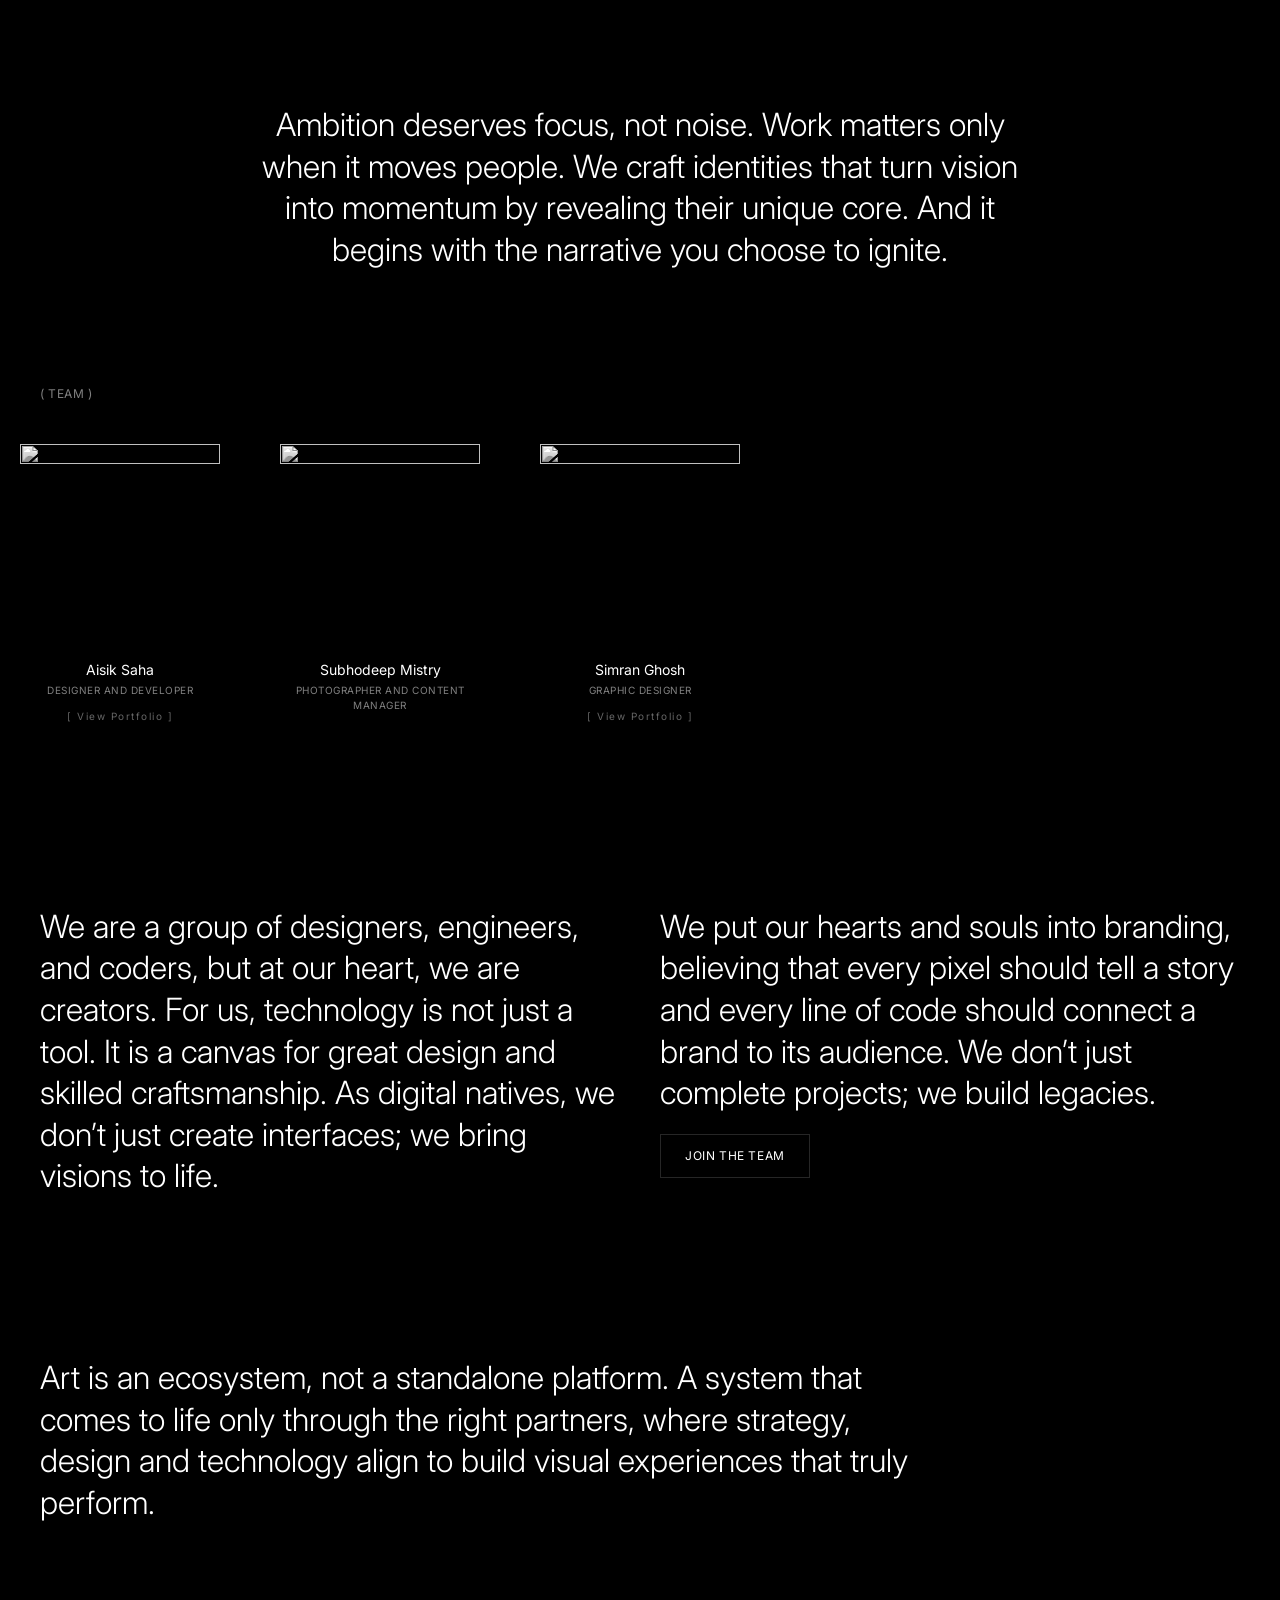
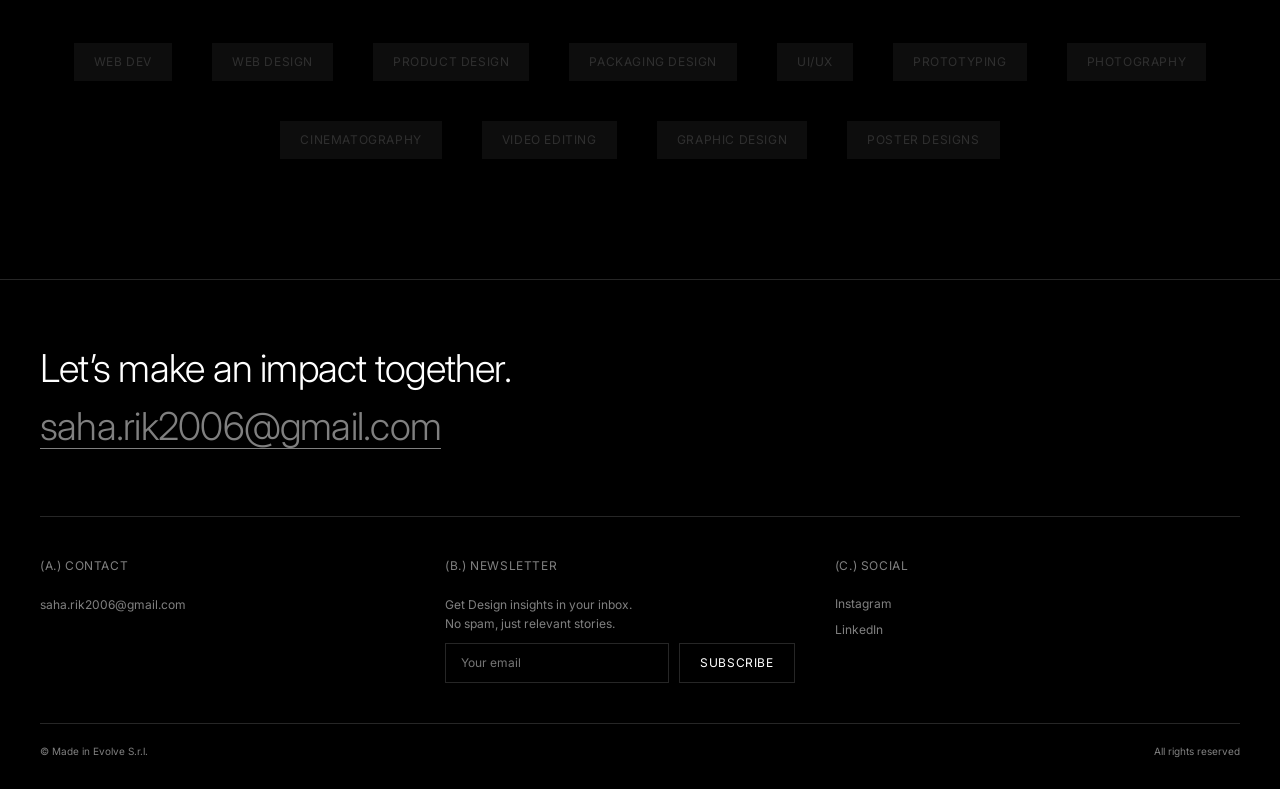
==== commit c2ad4d42: "Fix portfolio links: larger text, improved spacing, serve PDF locally (Cloudinary blocks raw files o" ====
--- a/public/about.html
+++ b/public/about.html
@@ -153,7 +153,7 @@
         <img src="https://res.cloudinary.com/dv9ndle5u/image/upload/v1782380625/evolve-media/simran.jpg" alt="" loading="lazy" style="width:100%;aspect-ratio:1;object-fit:cover;display:block;">
         <h4>Simran Ghosh</h4>
         <p>Graphic Designer</p>
-        <a href="https://res.cloudinary.com/dv9ndle5u/image/upload/v1782383421/evolve-media/simi.pdf" target="_blank" class="portfolio-link">[ View Portfolio ]</a>
+        <a href="/downloads/simi.pdf" target="_blank" class="portfolio-link">[ View Portfolio ]</a>
       </div>
     </div>
   </section>
--- a/public/css/style.css
+++ b/public/css/style.css
@@ -1211,12 +1211,13 @@
 
 .team-member .portfolio-link {
   display: inline-block;
-  margin-top: 0.75rem;
-  font-size: 0.85rem;
+  margin-top: 1.25rem;
+  font-size: 1rem;
   color: rgba(255,255,255,0.4);
   letter-spacing: 0.15em;
   text-decoration: none;
   transition: color 0.3s;
+  line-height: 1;
 }
 
 .team-member .portfolio-link:hover {
